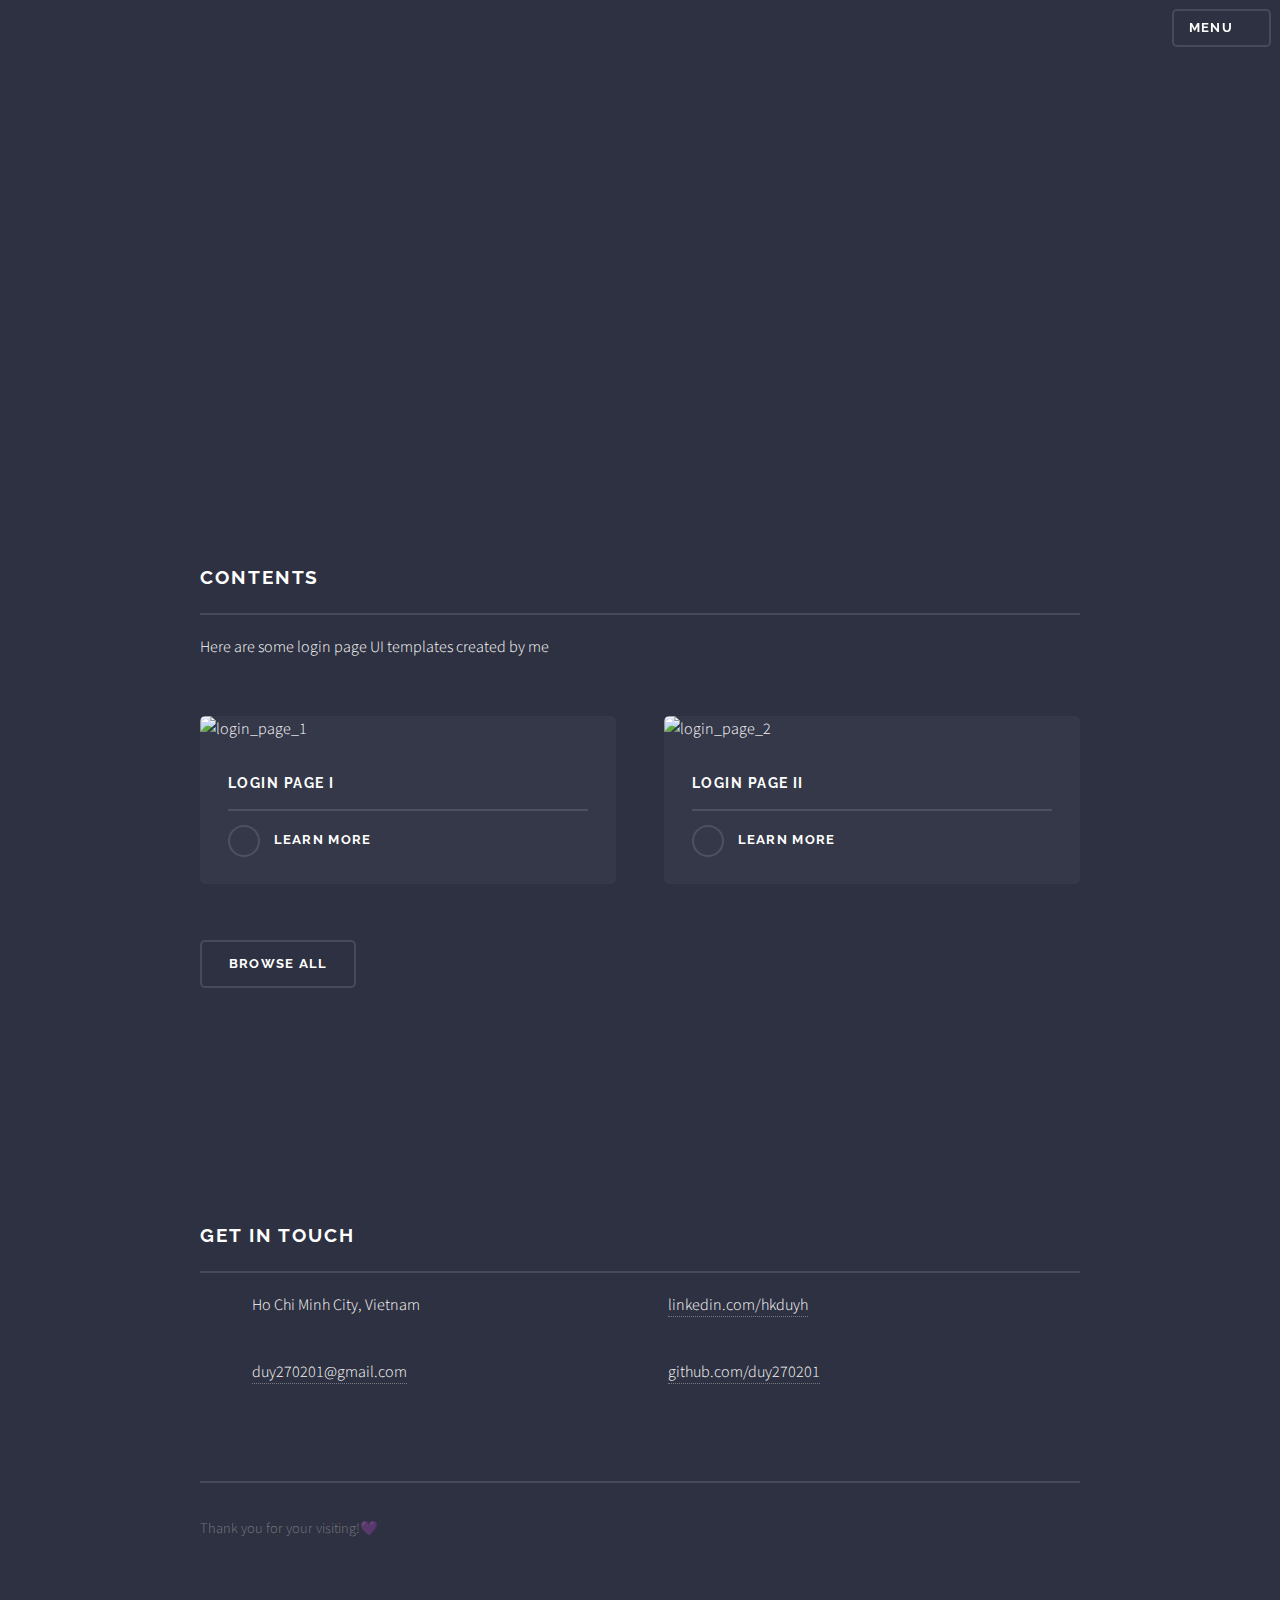
==== index.html @ 5addf5a2 "fix deployment" ====
<!DOCTYPE HTML>
<html>
	<head>
		<title>Login Page UI Collection</title>
		<meta charset="utf-8" />
		<meta name="viewport" content="width=device-width, initial-scale=1, user-scalable=no" />
		<link rel="stylesheet" href="assets/css/main.css" />
		<link rel="icon" type="icon" href="./images/gem-regular.svg">
		<noscript><link rel="stylesheet" href="assets/css/noscript.css" /></noscript>
	</head>
	<body class="is-preload">

		<!-- Page Wrapper -->
			<div id="page-wrapper">

				<!-- Header -->
					<header id="header" class="alt">
						<h1><a href="index.html">Login page UI Collection</a></h1>
						<nav>
							<a href="#menu">Menu</a>
						</nav>
					</header>

				<!-- Menu -->
					<nav id="menu">
						<div class="inner">
							<h2>Menu</h2>
							<ul class="links">
								<li><a href="index.html">Home</a></li>
								<li><a href="#wrapper">Contents</a></li>
							</ul>
							<a href="#" class="close">Close</a>
						</div>
					</nav>

				<!-- Banner -->
					<section id="banner">
						<div class="inner">
							<div class="logo"><span class="icon fa-gem"></span></div>
							<h2>Login page UI Collection</h2>
							<p>By Khanh Duy</p>
						</div>
					</section>

				<!-- Wrapper -->
					<section id="wrapper">
						<!-- Four -->
							<section id="four" class="wrapper alt style1">
								<div class="inner">
									<h2 class="major">Contents</h2>
									<p>Here are some login page UI templates created by me</p>
									<section class="features">
										<article>
											<a href="./collection/login page 1/index.html" class="image"><img src="images/loginpage1.png" alt="login_page_1" /></a>
											<h3 class="major">Login page I</h3>
											<a href="./collection/login page 1/index.html" class="special">Learn more</a>
										</article>
										<article>
											<a href="./collection/login page 2/index.html" class="image"><img src="images/loginpage2.png" alt="login_page_2" /></a>
											<h3 class="major">Login page II</h3>
											<a href="./collection/login page 2/index.html" class="special">Learn more</a>
										</article>
										<!-- <article>
											<a href="#" class="image"><img src="images/pic06.jpg" alt="" /></a>
											<h3 class="major">Ante fermentum</h3>
											<p>Lorem ipsum dolor sit amet, consectetur adipiscing vehicula id nulla dignissim dapibus ultrices.</p>
											<a href="#" class="special">Learn more</a>
										</article>
										<article>
											<a href="#" class="image"><img src="images/pic07.jpg" alt="" /></a>
											<h3 class="major">Fusce consequat</h3>
											<p>Lorem ipsum dolor sit amet, consectetur adipiscing vehicula id nulla dignissim dapibus ultrices.</p>
											<a href="#" class="special">Learn more</a>
										</article> -->
									</section>
									<ul class="actions">
										<li><a href="#" class="button">Browse All</a></li>
									</ul>
								</div>
							</section>

					</section>

				<!-- Footer -->
					<section id="footer">
						<div class="inner">
							<h2 class="major">Get in touch</h2>
							<!-- <form method="post" action="#">
								<div class="fields">
									<div class="field">
										<label for="name">Name</label>
										<input type="text" name="name" id="name" />
									</div>
									<div class="field">
										<label for="email">Email</label>
										<input type="email" name="email" id="email" />
									</div>
									<div class="field">
										<label for="message">Message</label>
										<textarea name="message" id="message" rows="4"></textarea>
									</div>
								</div>
								<ul class="actions">
									<li><input type="submit" value="Send Message" /></li>
								</ul>
							</form> -->
							<ul class="contact">
								<li class="icon solid fa-home">
									Ho Chi Minh City, Vietnam
								</li>
								<li class="icon solid fa-envelope"><a href="mailto:duy270201@gmail.com">duy270201@gmail.com</a></li>
							</ul>
							<ul class="contact">
								<li class="icon brands fa-linkedin"><a href="https://www.linkedin.com/in/hkduyh/">linkedin.com/hkduyh</a></li>
								<li class="icon brands fa-github"><a href="https://github.com/duy270201">github.com/duy270201</a></li>
							</ul>
							<ul class="copyright">
								<li>Thank you for your visiting!💜</li>
							</ul>
						</div>
					</section>

			</div>

		<!-- Scripts -->
			<script src="assets/js/jquery.min.js"></script>
			<script src="assets/js/jquery.scrollex.min.js"></script>
			<script src="assets/js/browser.min.js"></script>
			<script src="assets/js/breakpoints.min.js"></script>
			<script src="assets/js/util.js"></script>
			<script src="assets/js/main.js"></script>
			<script src="assets/js/index.js"></script>

	</body>
</html>
---- assets/css/main.css ----
@import url(fontawesome-all.min.css);
@import url("https://fonts.googleapis.com/css?family=Raleway:200,700|Source+Sans+Pro:300,600,300italic,600italic");

/*
	Solid State by HTML5 UP
	html5up.net | @ajlkn
	Free for personal and commercial use under the CCA 3.0 license (html5up.net/license)
*/
*{
	scroll-behavior: smooth;
	
}

html, body, div, span, applet, object,
iframe, h1, h2, h3, h4, h5, h6, p, blockquote,
pre, a, abbr, acronym, address, big, cite,
code, del, dfn, em, img, ins, kbd, q, s, samp,
small, strike, strong, sub, sup, tt, var, b,
u, i, center, dl, dt, dd, ol, ul, li, fieldset,
form, label, legend, table, caption, tbody,
tfoot, thead, tr, th, td, article, aside,
canvas, details, embed, figure, figcaption,
footer, header, hgroup, menu, nav, output, ruby,
section, summary, time, mark, audio, video {
	margin: 0;
	padding: 0;
	border: 0;
	font-size: 100%;
	font: inherit;
	vertical-align: baseline;
}

article, aside, details, figcaption, figure,
footer, header, hgroup, menu, nav, section {
	display: block;}

body {
	line-height: 1;
	
}

ol, ul {
	list-style: none;
}

blockquote, q {
	quotes: none;
}

	blockquote:before, blockquote:after, q:before, q:after {
		content: '';
		content: none;
	}

table {
	border-collapse: collapse;
	border-spacing: 0;
}

body {
	-webkit-text-size-adjust: none;
}

mark {
	background-color: transparent;
	color: inherit;
}

input::-moz-focus-inner {
	border: 0;
	padding: 0;
}

input, select, textarea {
	-moz-appearance: none;
	-webkit-appearance: none;
	-ms-appearance: none;
	appearance: none;
}

/* Basic */

	@-ms-viewport {
		width: device-width;
	}

	body {
		-ms-overflow-style: scrollbar;
	}

	@media screen and (max-width: 480px) {

		html, body {
			min-width: 320px;
		}

	}

	html {
		box-sizing: border-box;
	}

	*, *:before, *:after {
		box-sizing: inherit;
	}

	body {
		background-color: #2e3141;
		background-image: linear-gradient(to top, rgba(46, 49, 65, 0.8), rgba(46, 49, 65, 0.8)), url("../../images/bg.jpg");
		background-size: auto,
 cover;
		background-attachment: fixed,
 fixed;
		background-position: center,
 center;
	}

		body.is-preload *, body.is-preload *:before, body.is-preload *:after {
			-moz-animation: none !important;
			-webkit-animation: none !important;
			-ms-animation: none !important;
			animation: none !important;
			-moz-transition: none !important;
			-webkit-transition: none !important;
			-ms-transition: none !important;
			transition: none !important;
		}

/* Type */

	body, input, select, textarea {
		color: #ffffff;
		font-family: "Source Sans Pro", Helvetica, sans-serif;
		font-size: 16.5pt;
		font-weight: 300;
		line-height: 1.65;
	}

		@media screen and (max-width: 1680px) {

			body, input, select, textarea {
				font-size: 13pt;
			}

		}

		@media screen and (max-width: 1280px) {

			body, input, select, textarea {
				font-size: 12pt;
			}

		}

		@media screen and (max-width: 980px) {

			body, input, select, textarea {
				font-size: 12pt;
			}

		}

		@media screen and (max-width: 736px) {

			body, input, select, textarea {
				font-size: 12pt;
			}

		}

		@media screen and (max-width: 480px) {

			body, input, select, textarea {
				font-size: 12pt;
			}

		}

	a {
		-moz-transition: color 0.2s ease-in-out, border-bottom-color 0.2s ease-in-out;
		-webkit-transition: color 0.2s ease-in-out, border-bottom-color 0.2s ease-in-out;
		-ms-transition: color 0.2s ease-in-out, border-bottom-color 0.2s ease-in-out;
		transition: color 0.2s ease-in-out, border-bottom-color 0.2s ease-in-out;
		border-bottom: dotted 1px rgba(255, 255, 255, 0.35);
		color: #ffffff;
		text-decoration: none;
	}

		a:hover {
			border-bottom-color: transparent;
			color: #ffffff !important;
		}

		a.special:not(.button) {
			text-decoration: none;
			border-bottom: 0;
			display: block;
			font-family: Raleway, Helvetica, sans-serif;
			font-size: 0.8em;
			font-weight: 700;
			letter-spacing: 0.1em;
			margin: 0 0 2em 0;
			text-transform: uppercase;
		}

			a.special:not(.button):before {
				-moz-osx-font-smoothing: grayscale;
				-webkit-font-smoothing: antialiased;
				display: inline-block;
				font-style: normal;
				font-variant: normal;
				text-rendering: auto;
				line-height: 1;
				text-transform: none !important;
				font-family: 'Font Awesome 5 Free';
				font-weight: 900;
			}

			a.special:not(.button):before {
				-moz-transition: background-color 0.2s ease-in-out;
				-webkit-transition: background-color 0.2s ease-in-out;
				-ms-transition: background-color 0.2s ease-in-out;
				transition: background-color 0.2s ease-in-out;
				border-radius: 100%;
				border: solid 2px rgba(255, 255, 255, 0.125);
				content: '\f105';
				display: inline-block;
				font-size: 1.25em;
				height: 2em;
				line-height: 1.75em;
				margin-right: 0.85em;
				text-align: center;
				text-indent: 0.15em;
				vertical-align: middle;
				width: 2em;
			}

			a.special:not(.button):hover:before {
				background-color: rgba(255, 255, 255, 0.025);
			}

			a.special:not(.button):active:before {
				background-color: rgba(255, 255, 255, 0.075);
			}

	strong, b {
		color: #ffffff;
		font-weight: 600;
	}

	em, i {
		font-style: italic;
	}

	p {
		margin: 0 0 2em 0;
	}

	h1, h2, h3, h4, h5, h6 {
		color: #ffffff;
		font-family: Raleway, Helvetica, sans-serif;
		font-weight: 700;
		letter-spacing: 0.1em;
		margin: 0 0 1em 0;
		text-transform: uppercase;
	}

		h1 a, h2 a, h3 a, h4 a, h5 a, h6 a {
			color: inherit;
			text-decoration: none;
			border-bottom: 0;
		}

		h1 span, h2 span, h3 span, h4 span, h5 span, h6 span {
			font-weight: 200;
		}

		h1.major, h2.major, h3.major, h4.major, h5.major, h6.major {
			padding-bottom: 1em;
			border-bottom: solid 2px rgba(255, 255, 255, 0.125);
		}

	h2 {
		font-size: 1.2em;
	}

	h3 {
		font-size: 0.9em;
	}

	h4 {
		font-size: 0.7em;
	}

	h5 {
		font-size: 0.7em;
	}

	h6 {
		font-size: 0.7em;
	}

	@media screen and (max-width: 736px) {

		h2 {
			font-size: 1em;
		}

		h3 {
			font-size: 0.8em;
		}

	}

	sub {
		font-size: 0.8em;
		position: relative;
		top: 0.5em;
	}

	sup {
		font-size: 0.8em;
		position: relative;
		top: -0.5em;
	}

	blockquote {
		border-left: solid 4px rgba(255, 255, 255, 0.125);
		font-style: italic;
		margin: 0 0 2em 0;
		padding: 0.5em 0 0.5em 2em;
	}

	code {
		background: rgba(255, 255, 255, 0.025);
		border-radius: 5px;
		border: solid 2px rgba(255, 255, 255, 0.125);
		font-family: "Courier New", monospace;
		font-size: 0.9em;
		margin: 0 0.25em;
		padding: 0.25em 0.65em;
	}

	pre {
		-webkit-overflow-scrolling: touch;
		font-family: "Courier New", monospace;
		font-size: 0.9em;
		margin: 0 0 2em 0;
	}

		pre code {
			display: block;
			line-height: 1.75em;
			padding: 1em 1.5em;
			overflow-x: auto;
		}

	hr {
		border: 0;
		border-bottom: solid 2px rgba(255, 255, 255, 0.125);
		margin: 2.5em 0;
	}

		hr.major {
			margin: 4em 0;
		}

	.align-left {
		text-align: left;
	}

	.align-center {
		text-align: center;
	}

	.align-right {
		text-align: right;
	}

/* Row */

	.row {
		display: flex;
		flex-wrap: wrap;
		box-sizing: border-box;
		align-items: stretch;
	}

		.row > * {
			box-sizing: border-box;
		}

		.row.gtr-uniform > * > :last-child {
			margin-bottom: 0;
		}

		.row.aln-left {
			justify-content: flex-start;
		}

		.row.aln-center {
			justify-content: center;
		}

		.row.aln-right {
			justify-content: flex-end;
		}

		.row.aln-top {
			align-items: flex-start;
		}

		.row.aln-middle {
			align-items: center;
		}

		.row.aln-bottom {
			align-items: flex-end;
		}

		.row > .imp {
			order: -1;
		}

		.row > .col-1 {
			width: 8.33333%;
		}

		.row > .off-1 {
			margin-left: 8.33333%;
		}

		.row > .col-2 {
			width: 16.66667%;
		}

		.row > .off-2 {
			margin-left: 16.66667%;
		}

		.row > .col-3 {
			width: 25%;
		}

		.row > .off-3 {
			margin-left: 25%;
		}

		.row > .col-4 {
			width: 33.33333%;
		}

		.row > .off-4 {
			margin-left: 33.33333%;
		}

		.row > .col-5 {
			width: 41.66667%;
		}

		.row > .off-5 {
			margin-left: 41.66667%;
		}

		.row > .col-6 {
			width: 50%;
		}

		.row > .off-6 {
			margin-left: 50%;
		}

		.row > .col-7 {
			width: 58.33333%;
		}

		.row > .off-7 {
			margin-left: 58.33333%;
		}

		.row > .col-8 {
			width: 66.66667%;
		}

		.row > .off-8 {
			margin-left: 66.66667%;
		}

		.row > .col-9 {
			width: 75%;
		}

		.row > .off-9 {
			margin-left: 75%;
		}

		.row > .col-10 {
			width: 83.33333%;
		}

		.row > .off-10 {
			margin-left: 83.33333%;
		}

		.row > .col-11 {
			width: 91.66667%;
		}

		.row > .off-11 {
			margin-left: 91.66667%;
		}

		.row > .col-12 {
			width: 100%;
		}

		.row > .off-12 {
			margin-left: 100%;
		}

		.row.gtr-0 {
			margin-top: 0;
			margin-left: 0em;
		}

			.row.gtr-0 > * {
				padding: 0 0 0 0em;
			}

			.row.gtr-0.gtr-uniform {
				margin-top: 0em;
			}

				.row.gtr-0.gtr-uniform > * {
					padding-top: 0em;
				}

		.row.gtr-25 {
			margin-top: 0;
			margin-left: -0.4375em;
		}

			.row.gtr-25 > * {
				padding: 0 0 0 0.4375em;
			}

			.row.gtr-25.gtr-uniform {
				margin-top: -0.4375em;
			}

				.row.gtr-25.gtr-uniform > * {
					padding-top: 0.4375em;
				}

		.row.gtr-50 {
			margin-top: 0;
			margin-left: -0.875em;
		}

			.row.gtr-50 > * {
				padding: 0 0 0 0.875em;
			}

			.row.gtr-50.gtr-uniform {
				margin-top: -0.875em;
			}

				.row.gtr-50.gtr-uniform > * {
					padding-top: 0.875em;
				}

		.row {
			margin-top: 0;
			margin-left: -1.75em;
		}

			.row > * {
				padding: 0 0 0 1.75em;
			}

			.row.gtr-uniform {
				margin-top: -1.75em;
			}

				.row.gtr-uniform > * {
					padding-top: 1.75em;
				}

		.row.gtr-150 {
			margin-top: 0;
			margin-left: -2.625em;
		}

			.row.gtr-150 > * {
				padding: 0 0 0 2.625em;
			}

			.row.gtr-150.gtr-uniform {
				margin-top: -2.625em;
			}

				.row.gtr-150.gtr-uniform > * {
					padding-top: 2.625em;
				}

		.row.gtr-200 {
			margin-top: 0;
			margin-left: -3.5em;
		}

			.row.gtr-200 > * {
				padding: 0 0 0 3.5em;
			}

			.row.gtr-200.gtr-uniform {
				margin-top: -3.5em;
			}

				.row.gtr-200.gtr-uniform > * {
					padding-top: 3.5em;
				}

		@media screen and (max-width: 1680px) {

			.row {
				display: flex;
				flex-wrap: wrap;
				box-sizing: border-box;
				align-items: stretch;
			}

				.row > * {
					box-sizing: border-box;
				}

				.row.gtr-uniform > * > :last-child {
					margin-bottom: 0;
				}

				.row.aln-left {
					justify-content: flex-start;
				}

				.row.aln-center {
					justify-content: center;
				}

				.row.aln-right {
					justify-content: flex-end;
				}

				.row.aln-top {
					align-items: flex-start;
				}

				.row.aln-middle {
					align-items: center;
				}

				.row.aln-bottom {
					align-items: flex-end;
				}

				.row > .imp-xlarge {
					order: -1;
				}

				.row > .col-1-xlarge {
					width: 8.33333%;
				}

				.row > .off-1-xlarge {
					margin-left: 8.33333%;
				}

				.row > .col-2-xlarge {
					width: 16.66667%;
				}

				.row > .off-2-xlarge {
					margin-left: 16.66667%;
				}

				.row > .col-3-xlarge {
					width: 25%;
				}

				.row > .off-3-xlarge {
					margin-left: 25%;
				}

				.row > .col-4-xlarge {
					width: 33.33333%;
				}

				.row > .off-4-xlarge {
					margin-left: 33.33333%;
				}

				.row > .col-5-xlarge {
					width: 41.66667%;
				}

				.row > .off-5-xlarge {
					margin-left: 41.66667%;
				}

				.row > .col-6-xlarge {
					width: 50%;
				}

				.row > .off-6-xlarge {
					margin-left: 50%;
				}

				.row > .col-7-xlarge {
					width: 58.33333%;
				}

				.row > .off-7-xlarge {
					margin-left: 58.33333%;
				}

				.row > .col-8-xlarge {
					width: 66.66667%;
				}

				.row > .off-8-xlarge {
					margin-left: 66.66667%;
				}

				.row > .col-9-xlarge {
					width: 75%;
				}

				.row > .off-9-xlarge {
					margin-left: 75%;
				}

				.row > .col-10-xlarge {
					width: 83.33333%;
				}

				.row > .off-10-xlarge {
					margin-left: 83.33333%;
				}

				.row > .col-11-xlarge {
					width: 91.66667%;
				}

				.row > .off-11-xlarge {
					margin-left: 91.66667%;
				}

				.row > .col-12-xlarge {
					width: 100%;
				}

				.row > .off-12-xlarge {
					margin-left: 100%;
				}

				.row.gtr-0 {
					margin-top: 0;
					margin-left: 0em;
				}

					.row.gtr-0 > * {
						padding: 0 0 0 0em;
					}

					.row.gtr-0.gtr-uniform {
						margin-top: 0em;
					}

						.row.gtr-0.gtr-uniform > * {
							padding-top: 0em;
						}

				.row.gtr-25 {
					margin-top: 0;
					margin-left: -0.4375em;
				}

					.row.gtr-25 > * {
						padding: 0 0 0 0.4375em;
					}

					.row.gtr-25.gtr-uniform {
						margin-top: -0.4375em;
					}

						.row.gtr-25.gtr-uniform > * {
							padding-top: 0.4375em;
						}

				.row.gtr-50 {
					margin-top: 0;
					margin-left: -0.875em;
				}

					.row.gtr-50 > * {
						padding: 0 0 0 0.875em;
					}

					.row.gtr-50.gtr-uniform {
						margin-top: -0.875em;
					}

						.row.gtr-50.gtr-uniform > * {
							padding-top: 0.875em;
						}

				.row {
					margin-top: 0;
					margin-left: -1.75em;
				}

					.row > * {
						padding: 0 0 0 1.75em;
					}

					.row.gtr-uniform {
						margin-top: -1.75em;
					}

						.row.gtr-uniform > * {
							padding-top: 1.75em;
						}

				.row.gtr-150 {
					margin-top: 0;
					margin-left: -2.625em;
				}

					.row.gtr-150 > * {
						padding: 0 0 0 2.625em;
					}

					.row.gtr-150.gtr-uniform {
						margin-top: -2.625em;
					}

						.row.gtr-150.gtr-uniform > * {
							padding-top: 2.625em;
						}

				.row.gtr-200 {
					margin-top: 0;
					margin-left: -3.5em;
				}

					.row.gtr-200 > * {
						padding: 0 0 0 3.5em;
					}

					.row.gtr-200.gtr-uniform {
						margin-top: -3.5em;
					}

						.row.gtr-200.gtr-uniform > * {
							padding-top: 3.5em;
						}

		}

		@media screen and (max-width: 1280px) {

			.row {
				display: flex;
				flex-wrap: wrap;
				box-sizing: border-box;
				align-items: stretch;
			}

				.row > * {
					box-sizing: border-box;
				}

				.row.gtr-uniform > * > :last-child {
					margin-bottom: 0;
				}

				.row.aln-left {
					justify-content: flex-start;
				}

				.row.aln-center {
					justify-content: center;
				}

				.row.aln-right {
					justify-content: flex-end;
				}

				.row.aln-top {
					align-items: flex-start;
				}

				.row.aln-middle {
					align-items: center;
				}

				.row.aln-bottom {
					align-items: flex-end;
				}

				.row > .imp-large {
					order: -1;
				}

				.row > .col-1-large {
					width: 8.33333%;
				}

				.row > .off-1-large {
					margin-left: 8.33333%;
				}

				.row > .col-2-large {
					width: 16.66667%;
				}

				.row > .off-2-large {
					margin-left: 16.66667%;
				}

				.row > .col-3-large {
					width: 25%;
				}

				.row > .off-3-large {
					margin-left: 25%;
				}

				.row > .col-4-large {
					width: 33.33333%;
				}

				.row > .off-4-large {
					margin-left: 33.33333%;
				}

				.row > .col-5-large {
					width: 41.66667%;
				}

				.row > .off-5-large {
					margin-left: 41.66667%;
				}

				.row > .col-6-large {
					width: 50%;
				}

				.row > .off-6-large {
					margin-left: 50%;
				}

				.row > .col-7-large {
					width: 58.33333%;
				}

				.row > .off-7-large {
					margin-left: 58.33333%;
				}

				.row > .col-8-large {
					width: 66.66667%;
				}

				.row > .off-8-large {
					margin-left: 66.66667%;
				}

				.row > .col-9-large {
					width: 75%;
				}

				.row > .off-9-large {
					margin-left: 75%;
				}

				.row > .col-10-large {
					width: 83.33333%;
				}

				.row > .off-10-large {
					margin-left: 83.33333%;
				}

				.row > .col-11-large {
					width: 91.66667%;
				}

				.row > .off-11-large {
					margin-left: 91.66667%;
				}

				.row > .col-12-large {
					width: 100%;
				}

				.row > .off-12-large {
					margin-left: 100%;
				}

				.row.gtr-0 {
					margin-top: 0;
					margin-left: 0em;
				}

					.row.gtr-0 > * {
						padding: 0 0 0 0em;
					}

					.row.gtr-0.gtr-uniform {
						margin-top: 0em;
					}

						.row.gtr-0.gtr-uniform > * {
							padding-top: 0em;
						}

				.row.gtr-25 {
					margin-top: 0;
					margin-left: -0.4375em;
				}

					.row.gtr-25 > * {
						padding: 0 0 0 0.4375em;
					}

					.row.gtr-25.gtr-uniform {
						margin-top: -0.4375em;
					}

						.row.gtr-25.gtr-uniform > * {
							padding-top: 0.4375em;
						}

				.row.gtr-50 {
					margin-top: 0;
					margin-left: -0.875em;
				}

					.row.gtr-50 > * {
						padding: 0 0 0 0.875em;
					}

					.row.gtr-50.gtr-uniform {
						margin-top: -0.875em;
					}

						.row.gtr-50.gtr-uniform > * {
							padding-top: 0.875em;
						}

				.row {
					margin-top: 0;
					margin-left: -1.75em;
				}

					.row > * {
						padding: 0 0 0 1.75em;
					}

					.row.gtr-uniform {
						margin-top: -1.75em;
					}

						.row.gtr-uniform > * {
							padding-top: 1.75em;
						}

				.row.gtr-150 {
					margin-top: 0;
					margin-left: -2.625em;
				}

					.row.gtr-150 > * {
						padding: 0 0 0 2.625em;
					}

					.row.gtr-150.gtr-uniform {
						margin-top: -2.625em;
					}

						.row.gtr-150.gtr-uniform > * {
							padding-top: 2.625em;
						}

				.row.gtr-200 {
					margin-top: 0;
					margin-left: -3.5em;
				}

					.row.gtr-200 > * {
						padding: 0 0 0 3.5em;
					}

					.row.gtr-200.gtr-uniform {
						margin-top: -3.5em;
					}

						.row.gtr-200.gtr-uniform > * {
							padding-top: 3.5em;
						}

		}

		@media screen and (max-width: 980px) {

			.row {
				display: flex;
				flex-wrap: wrap;
				box-sizing: border-box;
				align-items: stretch;
			}

				.row > * {
					box-sizing: border-box;
				}

				.row.gtr-uniform > * > :last-child {
					margin-bottom: 0;
				}

				.row.aln-left {
					justify-content: flex-start;
				}

				.row.aln-center {
					justify-content: center;
				}

				.row.aln-right {
					justify-content: flex-end;
				}

				.row.aln-top {
					align-items: flex-start;
				}

				.row.aln-middle {
					align-items: center;
				}

				.row.aln-bottom {
					align-items: flex-end;
				}

				.row > .imp-medium {
					order: -1;
				}

				.row > .col-1-medium {
					width: 8.33333%;
				}

				.row > .off-1-medium {
					margin-left: 8.33333%;
				}

				.row > .col-2-medium {
					width: 16.66667%;
				}

				.row > .off-2-medium {
					margin-left: 16.66667%;
				}

				.row > .col-3-medium {
					width: 25%;
				}

				.row > .off-3-medium {
					margin-left: 25%;
				}

				.row > .col-4-medium {
					width: 33.33333%;
				}

				.row > .off-4-medium {
					margin-left: 33.33333%;
				}

				.row > .col-5-medium {
					width: 41.66667%;
				}

				.row > .off-5-medium {
					margin-left: 41.66667%;
				}

				.row > .col-6-medium {
					width: 50%;
				}

				.row > .off-6-medium {
					margin-left: 50%;
				}

				.row > .col-7-medium {
					width: 58.33333%;
				}

				.row > .off-7-medium {
					margin-left: 58.33333%;
				}

				.row > .col-8-medium {
					width: 66.66667%;
				}

				.row > .off-8-medium {
					margin-left: 66.66667%;
				}

				.row > .col-9-medium {
					width: 75%;
				}

				.row > .off-9-medium {
					margin-left: 75%;
				}

				.row > .col-10-medium {
					width: 83.33333%;
				}

				.row > .off-10-medium {
					margin-left: 83.33333%;
				}

				.row > .col-11-medium {
					width: 91.66667%;
				}

				.row > .off-11-medium {
					margin-left: 91.66667%;
				}

				.row > .col-12-medium {
					width: 100%;
				}

				.row > .off-12-medium {
					margin-left: 100%;
				}

				.row.gtr-0 {
					margin-top: 0;
					margin-left: 0em;
				}

					.row.gtr-0 > * {
						padding: 0 0 0 0em;
					}

					.row.gtr-0.gtr-uniform {
						margin-top: 0em;
					}

						.row.gtr-0.gtr-uniform > * {
							padding-top: 0em;
						}

				.row.gtr-25 {
					margin-top: 0;
					margin-left: -0.4375em;
				}

					.row.gtr-25 > * {
						padding: 0 0 0 0.4375em;
					}

					.row.gtr-25.gtr-uniform {
						margin-top: -0.4375em;
					}

						.row.gtr-25.gtr-uniform > * {
							padding-top: 0.4375em;
						}

				.row.gtr-50 {
					margin-top: 0;
					margin-left: -0.875em;
				}

					.row.gtr-50 > * {
						padding: 0 0 0 0.875em;
					}

					.row.gtr-50.gtr-uniform {
						margin-top: -0.875em;
					}

						.row.gtr-50.gtr-uniform > * {
							padding-top: 0.875em;
						}

				.row {
					margin-top: 0;
					margin-left: -1.75em;
				}

					.row > * {
						padding: 0 0 0 1.75em;
					}

					.row.gtr-uniform {
						margin-top: -1.75em;
					}

						.row.gtr-uniform > * {
							padding-top: 1.75em;
						}

				.row.gtr-150 {
					margin-top: 0;
					margin-left: -2.625em;
				}

					.row.gtr-150 > * {
						padding: 0 0 0 2.625em;
					}

					.row.gtr-150.gtr-uniform {
						margin-top: -2.625em;
					}

						.row.gtr-150.gtr-uniform > * {
							padding-top: 2.625em;
						}

				.row.gtr-200 {
					margin-top: 0;
					margin-left: -3.5em;
				}

					.row.gtr-200 > * {
						padding: 0 0 0 3.5em;
					}

					.row.gtr-200.gtr-uniform {
						margin-top: -3.5em;
					}

						.row.gtr-200.gtr-uniform > * {
							padding-top: 3.5em;
						}

		}

		@media screen and (max-width: 736px) {

			.row {
				display: flex;
				flex-wrap: wrap;
				box-sizing: border-box;
				align-items: stretch;
			}

				.row > * {
					box-sizing: border-box;
				}

				.row.gtr-uniform > * > :last-child {
					margin-bottom: 0;
				}

				.row.aln-left {
					justify-content: flex-start;
				}

				.row.aln-center {
					justify-content: center;
				}

				.row.aln-right {
					justify-content: flex-end;
				}

				.row.aln-top {
					align-items: flex-start;
				}

				.row.aln-middle {
					align-items: center;
				}

				.row.aln-bottom {
					align-items: flex-end;
				}

				.row > .imp-small {
					order: -1;
				}

				.row > .col-1-small {
					width: 8.33333%;
				}

				.row > .off-1-small {
					margin-left: 8.33333%;
				}

				.row > .col-2-small {
					width: 16.66667%;
				}

				.row > .off-2-small {
					margin-left: 16.66667%;
				}

				.row > .col-3-small {
					width: 25%;
				}

				.row > .off-3-small {
					margin-left: 25%;
				}

				.row > .col-4-small {
					width: 33.33333%;
				}

				.row > .off-4-small {
					margin-left: 33.33333%;
				}

				.row > .col-5-small {
					width: 41.66667%;
				}

				.row > .off-5-small {
					margin-left: 41.66667%;
				}

				.row > .col-6-small {
					width: 50%;
				}

				.row > .off-6-small {
					margin-left: 50%;
				}

				.row > .col-7-small {
					width: 58.33333%;
				}

				.row > .off-7-small {
					margin-left: 58.33333%;
				}

				.row > .col-8-small {
					width: 66.66667%;
				}

				.row > .off-8-small {
					margin-left: 66.66667%;
				}

				.row > .col-9-small {
					width: 75%;
				}

				.row > .off-9-small {
					margin-left: 75%;
				}

				.row > .col-10-small {
					width: 83.33333%;
				}

				.row > .off-10-small {
					margin-left: 83.33333%;
				}

				.row > .col-11-small {
					width: 91.66667%;
				}

				.row > .off-11-small {
					margin-left: 91.66667%;
				}

				.row > .col-12-small {
					width: 100%;
				}

				.row > .off-12-small {
					margin-left: 100%;
				}

				.row.gtr-0 {
					margin-top: 0;
					margin-left: 0em;
				}

					.row.gtr-0 > * {
						padding: 0 0 0 0em;
					}

					.row.gtr-0.gtr-uniform {
						margin-top: 0em;
					}

						.row.gtr-0.gtr-uniform > * {
							padding-top: 0em;
						}

				.row.gtr-25 {
					margin-top: 0;
					margin-left: -0.3125em;
				}

					.row.gtr-25 > * {
						padding: 0 0 0 0.3125em;
					}

					.row.gtr-25.gtr-uniform {
						margin-top: -0.3125em;
					}

						.row.gtr-25.gtr-uniform > * {
							padding-top: 0.3125em;
						}

				.row.gtr-50 {
					margin-top: 0;
					margin-left: -0.625em;
				}

					.row.gtr-50 > * {
						padding: 0 0 0 0.625em;
					}

					.row.gtr-50.gtr-uniform {
						margin-top: -0.625em;
					}

						.row.gtr-50.gtr-uniform > * {
							padding-top: 0.625em;
						}

				.row {
					margin-top: 0;
					margin-left: -1.25em;
				}

					.row > * {
						padding: 0 0 0 1.25em;
					}

					.row.gtr-uniform {
						margin-top: -1.25em;
					}

						.row.gtr-uniform > * {
							padding-top: 1.25em;
						}

				.row.gtr-150 {
					margin-top: 0;
					margin-left: -1.875em;
				}

					.row.gtr-150 > * {
						padding: 0 0 0 1.875em;
					}

					.row.gtr-150.gtr-uniform {
						margin-top: -1.875em;
					}

						.row.gtr-150.gtr-uniform > * {
							padding-top: 1.875em;
						}

				.row.gtr-200 {
					margin-top: 0;
					margin-left: -2.5em;
				}

					.row.gtr-200 > * {
						padding: 0 0 0 2.5em;
					}

					.row.gtr-200.gtr-uniform {
						margin-top: -2.5em;
					}

						.row.gtr-200.gtr-uniform > * {
							padding-top: 2.5em;
						}

		}

		@media screen and (max-width: 480px) {

			.row {
				display: flex;
				flex-wrap: wrap;
				box-sizing: border-box;
				align-items: stretch;
			}

				.row > * {
					box-sizing: border-box;
				}

				.row.gtr-uniform > * > :last-child {
					margin-bottom: 0;
				}

				.row.aln-left {
					justify-content: flex-start;
				}

				.row.aln-center {
					justify-content: center;
				}

				.row.aln-right {
					justify-content: flex-end;
				}

				.row.aln-top {
					align-items: flex-start;
				}

				.row.aln-middle {
					align-items: center;
				}

				.row.aln-bottom {
					align-items: flex-end;
				}

				.row > .imp-xsmall {
					order: -1;
				}

				.row > .col-1-xsmall {
					width: 8.33333%;
				}

				.row > .off-1-xsmall {
					margin-left: 8.33333%;
				}

				.row > .col-2-xsmall {
					width: 16.66667%;
				}

				.row > .off-2-xsmall {
					margin-left: 16.66667%;
				}

				.row > .col-3-xsmall {
					width: 25%;
				}

				.row > .off-3-xsmall {
					margin-left: 25%;
				}

				.row > .col-4-xsmall {
					width: 33.33333%;
				}

				.row > .off-4-xsmall {
					margin-left: 33.33333%;
				}

				.row > .col-5-xsmall {
					width: 41.66667%;
				}

				.row > .off-5-xsmall {
					margin-left: 41.66667%;
				}

				.row > .col-6-xsmall {
					width: 50%;
				}

				.row > .off-6-xsmall {
					margin-left: 50%;
				}

				.row > .col-7-xsmall {
					width: 58.33333%;
				}

				.row > .off-7-xsmall {
					margin-left: 58.33333%;
				}

				.row > .col-8-xsmall {
					width: 66.66667%;
				}

				.row > .off-8-xsmall {
					margin-left: 66.66667%;
				}

				.row > .col-9-xsmall {
					width: 75%;
				}

				.row > .off-9-xsmall {
					margin-left: 75%;
				}

				.row > .col-10-xsmall {
					width: 83.33333%;
				}

				.row > .off-10-xsmall {
					margin-left: 83.33333%;
				}

				.row > .col-11-xsmall {
					width: 91.66667%;
				}

				.row > .off-11-xsmall {
					margin-left: 91.66667%;
				}

				.row > .col-12-xsmall {
					width: 100%;
				}

				.row > .off-12-xsmall {
					margin-left: 100%;
				}

				.row.gtr-0 {
					margin-top: 0;
					margin-left: 0em;
				}

					.row.gtr-0 > * {
						padding: 0 0 0 0em;
					}

					.row.gtr-0.gtr-uniform {
						margin-top: 0em;
					}

						.row.gtr-0.gtr-uniform > * {
							padding-top: 0em;
						}

				.row.gtr-25 {
					margin-top: 0;
					margin-left: -0.3125em;
				}

					.row.gtr-25 > * {
						padding: 0 0 0 0.3125em;
					}

					.row.gtr-25.gtr-uniform {
						margin-top: -0.3125em;
					}

						.row.gtr-25.gtr-uniform > * {
							padding-top: 0.3125em;
						}

				.row.gtr-50 {
					margin-top: 0;
					margin-left: -0.625em;
				}

					.row.gtr-50 > * {
						padding: 0 0 0 0.625em;
					}

					.row.gtr-50.gtr-uniform {
						margin-top: -0.625em;
					}

						.row.gtr-50.gtr-uniform > * {
							padding-top: 0.625em;
						}

				.row {
					margin-top: 0;
					margin-left: -1.25em;
				}

					.row > * {
						padding: 0 0 0 1.25em;
					}

					.row.gtr-uniform {
						margin-top: -1.25em;
					}

						.row.gtr-uniform > * {
							padding-top: 1.25em;
						}

				.row.gtr-150 {
					margin-top: 0;
					margin-left: -1.875em;
				}

					.row.gtr-150 > * {
						padding: 0 0 0 1.875em;
					}

					.row.gtr-150.gtr-uniform {
						margin-top: -1.875em;
					}

						.row.gtr-150.gtr-uniform > * {
							padding-top: 1.875em;
						}

				.row.gtr-200 {
					margin-top: 0;
					margin-left: -2.5em;
				}

					.row.gtr-200 > * {
						padding: 0 0 0 2.5em;
					}

					.row.gtr-200.gtr-uniform {
						margin-top: -2.5em;
					}

						.row.gtr-200.gtr-uniform > * {
							padding-top: 2.5em;
						}

		}

		@media screen and (max-width: 360px) {

			.row {
				display: flex;
				flex-wrap: wrap;
				box-sizing: border-box;
				align-items: stretch;
			}

				.row > * {
					box-sizing: border-box;
				}

				.row.gtr-uniform > * > :last-child {
					margin-bottom: 0;
				}

				.row.aln-left {
					justify-content: flex-start;
				}

				.row.aln-center {
					justify-content: center;
				}

				.row.aln-right {
					justify-content: flex-end;
				}

				.row.aln-top {
					align-items: flex-start;
				}

				.row.aln-middle {
					align-items: center;
				}

				.row.aln-bottom {
					align-items: flex-end;
				}

				.row > .imp-xxsmall {
					order: -1;
				}

				.row > .col-1-xxsmall {
					width: 8.33333%;
				}

				.row > .off-1-xxsmall {
					margin-left: 8.33333%;
				}

				.row > .col-2-xxsmall {
					width: 16.66667%;
				}

				.row > .off-2-xxsmall {
					margin-left: 16.66667%;
				}

				.row > .col-3-xxsmall {
					width: 25%;
				}

				.row > .off-3-xxsmall {
					margin-left: 25%;
				}

				.row > .col-4-xxsmall {
					width: 33.33333%;
				}

				.row > .off-4-xxsmall {
					margin-left: 33.33333%;
				}

				.row > .col-5-xxsmall {
					width: 41.66667%;
				}

				.row > .off-5-xxsmall {
					margin-left: 41.66667%;
				}

				.row > .col-6-xxsmall {
					width: 50%;
				}

				.row > .off-6-xxsmall {
					margin-left: 50%;
				}

				.row > .col-7-xxsmall {
					width: 58.33333%;
				}

				.row > .off-7-xxsmall {
					margin-left: 58.33333%;
				}

				.row > .col-8-xxsmall {
					width: 66.66667%;
				}

				.row > .off-8-xxsmall {
					margin-left: 66.66667%;
				}

				.row > .col-9-xxsmall {
					width: 75%;
				}

				.row > .off-9-xxsmall {
					margin-left: 75%;
				}

				.row > .col-10-xxsmall {
					width: 83.33333%;
				}

				.row > .off-10-xxsmall {
					margin-left: 83.33333%;
				}

				.row > .col-11-xxsmall {
					width: 91.66667%;
				}

				.row > .off-11-xxsmall {
					margin-left: 91.66667%;
				}

				.row > .col-12-xxsmall {
					width: 100%;
				}

				.row > .off-12-xxsmall {
					margin-left: 100%;
				}

				.row.gtr-0 {
					margin-top: 0;
					margin-left: 0em;
				}

					.row.gtr-0 > * {
						padding: 0 0 0 0em;
					}

					.row.gtr-0.gtr-uniform {
						margin-top: 0em;
					}

						.row.gtr-0.gtr-uniform > * {
							padding-top: 0em;
						}

				.row.gtr-25 {
					margin-top: 0;
					margin-left: -0.3125em;
				}

					.row.gtr-25 > * {
						padding: 0 0 0 0.3125em;
					}

					.row.gtr-25.gtr-uniform {
						margin-top: -0.3125em;
					}

						.row.gtr-25.gtr-uniform > * {
							padding-top: 0.3125em;
						}

				.row.gtr-50 {
					margin-top: 0;
					margin-left: -0.625em;
				}

					.row.gtr-50 > * {
						padding: 0 0 0 0.625em;
					}

					.row.gtr-50.gtr-uniform {
						margin-top: -0.625em;
					}

						.row.gtr-50.gtr-uniform > * {
							padding-top: 0.625em;
						}

				.row {
					margin-top: 0;
					margin-left: -1.25em;
				}

					.row > * {
						padding: 0 0 0 1.25em;
					}

					.row.gtr-uniform {
						margin-top: -1.25em;
					}

						.row.gtr-uniform > * {
							padding-top: 1.25em;
						}

				.row.gtr-150 {
					margin-top: 0;
					margin-left: -1.875em;
				}

					.row.gtr-150 > * {
						padding: 0 0 0 1.875em;
					}

					.row.gtr-150.gtr-uniform {
						margin-top: -1.875em;
					}

						.row.gtr-150.gtr-uniform > * {
							padding-top: 1.875em;
						}

				.row.gtr-200 {
					margin-top: 0;
					margin-left: -2.5em;
				}

					.row.gtr-200 > * {
						padding: 0 0 0 2.5em;
					}

					.row.gtr-200.gtr-uniform {
						margin-top: -2.5em;
					}

						.row.gtr-200.gtr-uniform > * {
							padding-top: 2.5em;
						}

		}

/* Section/Article */

	section.special, article.special {
		text-align: center;
	}

/* Form */

	form {
		margin: 0 0 2em 0;
	}

		form > :last-child {
			margin-bottom: 0;
		}

		form > .fields {
			display: -moz-flex;
			display: -webkit-flex;
			display: -ms-flex;
			display: flex;
			-moz-flex-wrap: wrap;
			-webkit-flex-wrap: wrap;
			-ms-flex-wrap: wrap;
			flex-wrap: wrap;
			width: calc(100% + 3em);
			margin: -1.5em 0 2em -1.5em;
		}

			form > .fields > .field {
				-moz-flex-grow: 0;
				-webkit-flex-grow: 0;
				-ms-flex-grow: 0;
				flex-grow: 0;
				-moz-flex-shrink: 0;
				-webkit-flex-shrink: 0;
				-ms-flex-shrink: 0;
				flex-shrink: 0;
				padding: 1.5em 0 0 1.5em;
				width: calc(100% - 1.5em);
			}

				form > .fields > .field.half {
					width: calc(50% - 0.75em);
				}

				form > .fields > .field.third {
					width: calc(100%/3 - 0.5em);
				}

				form > .fields > .field.quarter {
					width: calc(25% - 0.375em);
				}

		@media screen and (max-width: 480px) {

			form > .fields {
				width: calc(100% + 3em);
				margin: -1.5em 0 2em -1.5em;
			}

				form > .fields > .field {
					padding: 1.5em 0 0 1.5em;
					width: calc(100% - 1.5em);
				}

					form > .fields > .field.half {
						width: calc(100% - 1.5em);
					}

					form > .fields > .field.third {
						width: calc(100% - 1.5em);
					}

					form > .fields > .field.quarter {
						width: calc(100% - 1.5em);
					}

		}

	label {
		color: #ffffff;
		display: block;
		font-family: Raleway, Helvetica, sans-serif;
		font-size: 0.8em;
		font-weight: 700;
		letter-spacing: 0.1em;
		margin: 0 0 0.7em 0;
		text-transform: uppercase;
	}

	input[type="text"],
	input[type="password"],
	input[type="email"],
	input[type="tel"],
	select,
	textarea {
		-moz-appearance: none;
		-webkit-appearance: none;
		-ms-appearance: none;
		appearance: none;
		background: rgba(255, 255, 255, 0.025);
		border-radius: 5px;
		border: none;
		border: solid 2px rgba(255, 255, 255, 0.125);
		color: inherit;
		display: block;
		outline: 0;
		padding: 0 1em;
		text-decoration: none;
		width: 100%;
	}

		input[type="text"]:invalid,
		input[type="password"]:invalid,
		input[type="email"]:invalid,
		input[type="tel"]:invalid,
		select:invalid,
		textarea:invalid {
			box-shadow: none;
		}

		input[type="text"]:focus,
		input[type="password"]:focus,
		input[type="email"]:focus,
		input[type="tel"]:focus,
		select:focus,
		textarea:focus {
			border-color: #5b6ba6;
		}

	select {
		background-image: url("data:image/svg+xml;charset=utf8,%3Csvg xmlns='http://www.w3.org/2000/svg' width='40' height='40' preserveAspectRatio='none' viewBox='0 0 40 40'%3E%3Cpath d='M9.4,12.3l10.4,10.4l10.4-10.4c0.2-0.2,0.5-0.4,0.9-0.4c0.3,0,0.6,0.1,0.9,0.4l3.3,3.3c0.2,0.2,0.4,0.5,0.4,0.9 c0,0.4-0.1,0.6-0.4,0.9L20.7,31.9c-0.2,0.2-0.5,0.4-0.9,0.4c-0.3,0-0.6-0.1-0.9-0.4L4.3,17.3c-0.2-0.2-0.4-0.5-0.4-0.9 c0-0.4,0.1-0.6,0.4-0.9l3.3-3.3c0.2-0.2,0.5-0.4,0.9-0.4S9.1,12.1,9.4,12.3z' fill='rgba(255, 255, 255, 0.125)' /%3E%3C/svg%3E");
		background-size: 1.25rem;
		background-repeat: no-repeat;
		background-position: calc(100% - 1rem) center;
		height: 2.75em;
		padding-right: 2.75em;
		text-overflow: ellipsis;
	}

		select option {
			color: #ffffff;
			background: #2e3141;
		}

		select:focus::-ms-value {
			background-color: transparent;
		}

		select::-ms-expand {
			display: none;
		}

	input[type="text"],
	input[type="password"],
	input[type="email"],
	select {
		height: 2.75em;
	}

	textarea {
		padding: 0.75em 1em;
	}

	input[type="checkbox"],
	input[type="radio"] {
		-moz-appearance: none;
		-webkit-appearance: none;
		-ms-appearance: none;
		appearance: none;
		display: block;
		float: left;
		margin-right: -2em;
		opacity: 0;
		width: 1em;
		z-index: -1;
	}

		input[type="checkbox"] + label,
		input[type="radio"] + label {
			text-decoration: none;
			color: #ffffff;
			cursor: pointer;
			display: inline-block;
			font-size: 1em;
			font-family: "Source Sans Pro", Helvetica, sans-serif;
			text-transform: none;
			letter-spacing: 0;
			font-weight: 300;
			padding-left: 2.4em;
			padding-right: 0.75em;
			position: relative;
		}

			input[type="checkbox"] + label:before,
			input[type="radio"] + label:before {
				-moz-osx-font-smoothing: grayscale;
				-webkit-font-smoothing: antialiased;
				display: inline-block;
				font-style: normal;
				font-variant: normal;
				text-rendering: auto;
				line-height: 1;
				text-transform: none !important;
				font-family: 'Font Awesome 5 Free';
				font-weight: 900;
			}

			input[type="checkbox"] + label:before,
			input[type="radio"] + label:before {
				background: rgba(255, 255, 255, 0.025);
				border-radius: 5px;
				border: solid 2px rgba(255, 255, 255, 0.125);
				content: '';
				display: inline-block;
				font-size: 0.8em;
				height: 2.0625em;
				left: 0;
				line-height: 2.0625em;
				position: absolute;
				text-align: center;
				top: 0;
				width: 2.0625em;
			}

		input[type="checkbox"]:checked + label:before,
		input[type="radio"]:checked + label:before {
			background: #ffffff;
			border-color: #ffffff;
			content: '\f00c';
			color: #2e3141;
		}

		input[type="checkbox"]:focus + label:before,
		input[type="radio"]:focus + label:before {
			border-color: #4c5c96;
		}

	input[type="checkbox"] + label:before {
		border-radius: 5px;
	}

	input[type="radio"] + label:before {
		border-radius: 100%;
	}

	::-webkit-input-placeholder {
		color: rgba(255, 255, 255, 0.35) !important;
		opacity: 1.0;
	}

	:-moz-placeholder {
		color: rgba(255, 255, 255, 0.35) !important;
		opacity: 1.0;
	}

	::-moz-placeholder {
		color: rgba(255, 255, 255, 0.35) !important;
		opacity: 1.0;
	}

	:-ms-input-placeholder {
		color: rgba(255, 255, 255, 0.35) !important;
		opacity: 1.0;
	}

/* Box */

	.box {
		border-radius: 5px;
		border: solid 2px rgba(255, 255, 255, 0.125);
		margin-bottom: 2em;
		padding: 1.5em;
	}

		.box > :last-child,
		.box > :last-child > :last-child,
		.box > :last-child > :last-child > :last-child {
			margin-bottom: 0;
		}

		.box.alt {
			border: 0;
			border-radius: 0;
			padding: 0;
		}

/* Icon */

	.icon {
		text-decoration: none;
		border-bottom: none;
		position: relative;
	}

		.icon:before {
			-moz-osx-font-smoothing: grayscale;
			-webkit-font-smoothing: antialiased;
			display: inline-block;
			font-style: normal;
			font-variant: normal;
			text-rendering: auto;
			line-height: 1;
			text-transform: none !important;
			font-family: 'Font Awesome 5 Free';
			font-weight: 400;
		}

		.icon > .label {
			display: none;
		}

		.icon:before {
			line-height: inherit;
		}

		.icon.solid:before {
			font-weight: 900;
		}

		.icon.brands:before {
			font-family: 'Font Awesome 5 Brands';
		}

/* Image */

	.image {
		border-radius: 5px;
		border: 0;
		display: inline-block;
		position: relative;
	}

		.image img {
			border-radius: 5px;
			display: block;
		}

		.image.left, .image.right {
			max-width: 40%;
		}

			.image.left img, .image.right img {
				width: 100%;
			}

		.image.left {
			float: left;
			padding: 0 1.5em 1em 0;
			top: 0.25em;
		}

		.image.right {
			float: right;
			padding: 0 0 1em 1.5em;
			top: 0.25em;
		}

		.image.fit {
			display: block;
			margin: 0 0 2em 0;
			width: 100%;
		}

			.image.fit img {
				width: 100%;
			}

		.image.main {
			display: block;
			margin: 0 0 3em 0;
			width: 100%;
		}

			.image.main img {
				width: 100%;
			}
	
	a.image {
		overflow: hidden;
	}

		a.image img {
			-moz-transition: -moz-transform 0.2s ease-out;
			-webkit-transition: -webkit-transform 0.2s ease-out;
			-ms-transition: -ms-transform 0.2s ease-out;
			transition: transform 0.2s ease-out;
		}

		a.image:hover img {
			-moz-transform: scale(1.05);
			-webkit-transform: scale(1.05);
			-ms-transform: scale(1.05);
			transform: scale(1.05);
		}
		
/* List */

	ol {
		list-style: decimal;
		margin: 0 0 2em 0;
		padding-left: 1.25em;
	}

		ol li {
			padding-left: 0.25em;
		}

	ul {
		list-style: disc;
		margin: 0 0 2em 0;
		padding-left: 1em;
	}

		ul li {
			padding-left: 0.5em;
		}

		ul.alt {
			list-style: none;
			padding-left: 0;
		}

			ul.alt li {
				border-top: solid 1px rgba(255, 255, 255, 0.125);
				padding: 0.5em 0;
			}

				ul.alt li:first-child {
					border-top: 0;
					padding-top: 0;
				}

	dl {
		margin: 0 0 2em 0;
	}

		dl dt {
			display: block;
			font-weight: 600;
			margin: 0 0 1em 0;
		}

		dl dd {
			margin-left: 2em;
		}

/* Actions */

	ul.actions {
		display: -moz-flex;
		display: -webkit-flex;
		display: -ms-flex;
		display: flex;
		cursor: default;
		list-style: none;
		margin-left: -1em;
		padding-left: 0;
	}

		ul.actions li {
			padding: 0 0 0 1em;
			vertical-align: middle;
		}

		ul.actions.special {
			-moz-justify-content: center;
			-webkit-justify-content: center;
			-ms-justify-content: center;
			justify-content: center;
			width: 100%;
			margin-left: 0;
		}

			ul.actions.special li:first-child {
				padding-left: 0;
			}

		ul.actions.stacked {
			-moz-flex-direction: column;
			-webkit-flex-direction: column;
			-ms-flex-direction: column;
			flex-direction: column;
			margin-left: 0;
		}

			ul.actions.stacked li {
				padding: 1.3em 0 0 0;
			}

				ul.actions.stacked li:first-child {
					padding-top: 0;
				}

		ul.actions.fit {
			width: calc(100% + 1em);
		}

			ul.actions.fit li {
				-moz-flex-grow: 1;
				-webkit-flex-grow: 1;
				-ms-flex-grow: 1;
				flex-grow: 1;
				-moz-flex-shrink: 1;
				-webkit-flex-shrink: 1;
				-ms-flex-shrink: 1;
				flex-shrink: 1;
				width: 100%;
			}

				ul.actions.fit li > * {
					width: 100%;
				}

			ul.actions.fit.stacked {
				width: 100%;
			}

		@media screen and (max-width: 480px) {

			ul.actions:not(.fixed) {
				-moz-flex-direction: column;
				-webkit-flex-direction: column;
				-ms-flex-direction: column;
				flex-direction: column;
				margin-left: 0;
				width: 100% !important;
			}

				ul.actions:not(.fixed) li {
					-moz-flex-grow: 1;
					-webkit-flex-grow: 1;
					-ms-flex-grow: 1;
					flex-grow: 1;
					-moz-flex-shrink: 1;
					-webkit-flex-shrink: 1;
					-ms-flex-shrink: 1;
					flex-shrink: 1;
					padding: 1em 0 0 0;
					text-align: center;
					width: 100%;
				}

					ul.actions:not(.fixed) li > * {
						width: 100%;
					}

					ul.actions:not(.fixed) li:first-child {
						padding-top: 0;
					}

					ul.actions:not(.fixed) li input[type="submit"],
					ul.actions:not(.fixed) li input[type="reset"],
					ul.actions:not(.fixed) li input[type="button"],
					ul.actions:not(.fixed) li button,
					ul.actions:not(.fixed) li .button {
						width: 100%;
					}

						ul.actions:not(.fixed) li input[type="submit"].icon:before,
						ul.actions:not(.fixed) li input[type="reset"].icon:before,
						ul.actions:not(.fixed) li input[type="button"].icon:before,
						ul.actions:not(.fixed) li button.icon:before,
						ul.actions:not(.fixed) li .button.icon:before {
							margin-left: -0.5rem;
						}

		}

/* Icons */

	ul.icons {
		cursor: default;
		list-style: none;
		padding-left: 0;
	}

		ul.icons li {
			display: inline-block;
			padding: 0 1em 0 0;
		}

			ul.icons li:last-child {
				padding-right: 0;
			}

			ul.icons li .icon:before {
				font-size: 1.25em;
			}

/* Contact */

	ul.contact {
		list-style: none;
		padding: 0;
	}

		ul.contact li {
			text-decoration: none;
			margin: 2.5em 0 0 0;
			padding: 0 0 0 3.25em;
			position: relative;
		}

			ul.contact li:before {
				-moz-osx-font-smoothing: grayscale;
				-webkit-font-smoothing: antialiased;
				display: inline-block;
				font-style: normal;
				font-variant: normal;
				text-rendering: auto;
				line-height: 1;
				text-transform: none !important;
				font-family: 'Font Awesome 5 Free';
				font-weight: 400;
			}

			ul.contact li:before {
				border-radius: 100%;
				border: solid 2px rgba(255, 255, 255, 0.125);
				display: inline-block;
				font-size: 0.8em;
				height: 2.5em;
				left: 0;
				line-height: 2.35em;
				position: absolute;
				text-align: center;
				top: 0;
				width: 2.5em;
			}

			ul.contact li:first-child {
				margin-top: 0;
			}

		@media screen and (max-width: 736px) {

			ul.contact li {
				margin: 1.5em 0 0 0;
			}

		}

/* Pagination */

	ul.pagination {
		cursor: default;
		list-style: none;
		padding-left: 0;
	}

		ul.pagination li {
			display: inline-block;
			padding-left: 0;
			vertical-align: middle;
		}

			ul.pagination li > .page {
				-moz-transition: background-color 0.2s ease-in-out, color 0.2s ease-in-out;
				-webkit-transition: background-color 0.2s ease-in-out, color 0.2s ease-in-out;
				-ms-transition: background-color 0.2s ease-in-out, color 0.2s ease-in-out;
				transition: background-color 0.2s ease-in-out, color 0.2s ease-in-out;
				border-bottom: 0;
				border-radius: 5px;
				display: inline-block;
				height: 1.5em;
				line-height: 1.5em;
				margin: 0 0.125em;
				min-width: 1.5em;
				padding: 0 0.5em;
				text-align: center;
			}

				ul.pagination li > .page:hover {
					background-color: rgba(255, 255, 255, 0.025);
				}

				ul.pagination li > .page.active {
					background-color: #4c5c96;
				}

			ul.pagination li:first-child {
				padding-right: 0.75em;
			}

			ul.pagination li:last-child {
				padding-left: 0.75em;
			}

		@media screen and (max-width: 480px) {

			ul.pagination li:nth-child(n+2):nth-last-child(n+2) {
				display: none;
			}

			ul.pagination li .button {
				width: 100%;
			}

			ul.pagination li:first-child {
				width: calc(50% - 2px);
				text-align: left;
				padding-right: 0.325em;
			}

			ul.pagination li:last-child {
				width: calc(50% - 2px);
				text-align: right;
				padding-left: 0.325em;
			}

		}

/* Table */

	.table-wrapper {
		-webkit-overflow-scrolling: touch;
		overflow-x: auto;
	}

	table {
		margin: 0 0 2em 0;
		width: 100%;
	}

		table tbody tr {
			border: solid 1px rgba(255, 255, 255, 0.125);
			border-left: 0;
			border-right: 0;
		}

			table tbody tr:nth-child(2n + 1) {
				background-color: rgba(255, 255, 255, 0.025);
			}

		table td {
			padding: 0.75em 0.75em;
		}

		table th {
			color: #ffffff;
			font-size: 0.9em;
			font-weight: 600;
			padding: 0 0.75em 0.75em 0.75em;
			text-align: left;
		}

		table thead {
			border-bottom: solid 2px rgba(255, 255, 255, 0.125);
		}

		table tfoot {
			border-top: solid 2px rgba(255, 255, 255, 0.125);
		}

		table.alt {
			border-collapse: separate;
		}

			table.alt tbody tr td {
				border: solid 1px rgba(255, 255, 255, 0.125);
				border-left-width: 0;
				border-top-width: 0;
			}

				table.alt tbody tr td:first-child {
					border-left-width: 1px;
				}

			table.alt tbody tr:first-child td {
				border-top-width: 1px;
			}

			table.alt thead {
				border-bottom: 0;
			}

			table.alt tfoot {
				border-top: 0;
			}

/* Button */

	input[type="submit"],
	input[type="reset"],
	input[type="button"],
	button,
	.button {
		-moz-appearance: none;
		-webkit-appearance: none;
		-ms-appearance: none;
		appearance: none;
		-moz-transition: background-color 0.2s ease-in-out;
		-webkit-transition: background-color 0.2s ease-in-out;
		-ms-transition: background-color 0.2s ease-in-out;
		transition: background-color 0.2s ease-in-out;
		background-color: transparent;
		border-radius: 5px;
		border: 0;
		box-shadow: inset 0 0 0 2px rgba(255, 255, 255, 0.125);
		color: #ffffff !important;
		cursor: pointer;
		display: inline-block;
		font-family: Raleway, Helvetica, sans-serif;
		font-size: 0.8em;
		font-weight: 700;
		height: 3.75em;
		letter-spacing: 0.1em;
		line-height: 3.75em;
		padding: 0 2.25em;
		text-align: center;
		text-decoration: none;
		text-transform: uppercase;
		white-space: nowrap;
	}

		input[type="submit"]:hover,
		input[type="reset"]:hover,
		input[type="button"]:hover,
		button:hover,
		.button:hover {
			background-color: rgba(255, 255, 255, 0.025);
		}

		input[type="submit"]:active,
		input[type="reset"]:active,
		input[type="button"]:active,
		button:active,
		.button:active {
			background-color: rgba(255, 255, 255, 0.075);
		}

		input[type="submit"].icon:before,
		input[type="reset"].icon:before,
		input[type="button"].icon:before,
		button.icon:before,
		.button.icon:before {
			margin-right: 0.5em;
			color: rgba(255, 255, 255, 0.35);
		}

		input[type="submit"].primary,
		input[type="reset"].primary,
		input[type="button"].primary,
		button.primary,
		.button.primary {
			background-color: #4c5c96;
			box-shadow: none;
		}

			input[type="submit"].primary:hover,
			input[type="reset"].primary:hover,
			input[type="button"].primary:hover,
			button.primary:hover,
			.button.primary:hover {
				background-color: #53639e;
			}

			input[type="submit"].primary:active,
			input[type="reset"].primary:active,
			input[type="button"].primary:active,
			button.primary:active,
			.button.primary:active {
				background-color: #45558d;
			}

			input[type="submit"].primary.icon:before,
			input[type="reset"].primary.icon:before,
			input[type="button"].primary.icon:before,
			button.primary.icon:before,
			.button.primary.icon:before {
				color: #7985b0;
			}

		input[type="submit"].fit,
		input[type="reset"].fit,
		input[type="button"].fit,
		button.fit,
		.button.fit {
			width: 100%;
		}

		input[type="submit"].small,
		input[type="reset"].small,
		input[type="button"].small,
		button.small,
		.button.small {
			font-size: 0.6em;
		}

		input[type="submit"].large,
		input[type="reset"].large,
		input[type="button"].large,
		button.large,
		.button.large {
			font-size: 1em;
		}

		input[type="submit"].disabled, input[type="submit"]:disabled,
		input[type="reset"].disabled,
		input[type="reset"]:disabled,
		input[type="button"].disabled,
		input[type="button"]:disabled,
		button.disabled,
		button:disabled,
		.button.disabled,
		.button:disabled {
			opacity: 0.25;
		}

		@media screen and (max-width: 480px) {

			input[type="submit"],
			input[type="reset"],
			input[type="button"],
			button,
			.button {
				padding: 0;
			}

		}

/* Features */

	.features {
		display: -moz-flex;
		display: -webkit-flex;
		display: -ms-flex;
		display: flex;
		-moz-flex-wrap: wrap;
		-webkit-flex-wrap: wrap;
		-ms-flex-wrap: wrap;
		flex-wrap: wrap;
		margin: 0 0 2em 0;
	}

		.features article {
			padding: 1.75em 1.75em 0.1em 1.75em ;
			background-color: #353849;
			border-radius: 5px;
			margin: 1.5em 3em 1.5em 0;
			width: calc(50% - 1.5em);
		}

			.features article:nth-child(2n) {
				margin-right: 0;
			}

			.features article .image {
				border-radius: 5px 5px 0 0;
				display: block;
				margin-bottom: 1.75em;
				margin-left: -1.75em;
				margin-top: -1.75em;
				position: relative;
				width: calc(100% + 3.5em);
			}

				.features article .image img {
					border-radius: 5px 5px 0 0;
					width: 100%;
				}

		@media screen and (max-width: 980px) {

			.features article {
				margin: 1em 2em 1em 0;
				width: calc(50% - 1em);
			}

		}

		@media screen and (max-width: 736px) {

			.features article {
				padding: 1.5em 1.5em 0.1em 1.5em ;
				margin: 0.875em 1.75em 0.875em 0;
				width: calc(50% - 0.875em - 1px);
			}

				.features article .image {
					margin-bottom: 1.5em;
					margin-left: -1.5em;
					margin-top: -1.5em;
					width: calc(100% + 3em);
				}

		}

		@media screen and (max-width: 480px) {

			.features {
				display: block;
			}

				.features article {
					width: 100%;
					margin: 0 0 2em 0 !important;
				}

		}

/* Header */

	#header {
		-moz-transition: background-color 0.2s ease-in-out;
		-webkit-transition: background-color 0.2s ease-in-out;
		-ms-transition: background-color 0.2s ease-in-out;
		transition: background-color 0.2s ease-in-out;
		background-color: rgba(53, 56, 73, 0.95);
		height: 3.5em;
		left: 0;
		line-height: 3.5em;
		padding: 0 1.25em;
		position: fixed;
		top: 0;
		width: 100%;
		z-index: 10000;
	}

		#header h1 {
			-moz-transition: opacity 0.2s ease-in-out, visibility 0.2s;
			-webkit-transition: opacity 0.2s ease-in-out, visibility 0.2s;
			-ms-transition: opacity 0.2s ease-in-out, visibility 0.2s;
			transition: opacity 0.2s ease-in-out, visibility 0.2s;
			border-bottom: 0;
			font-size: 0.8em;
			margin-bottom: 0;
			opacity: 1;
			visibility: visible;
		}

			#header h1 a {
				border: 0;
			}

		#header nav {
			font-family: Raleway, Helvetica, sans-serif;
			font-size: 0.8em;
			font-weight: 700;
			height: 3em;
			letter-spacing: 0.1em;
			line-height: 3em;
			position: absolute;
			right: 0.7em;
			text-transform: uppercase;
			top: 0.7em;
		}

			#header nav a {
				border: 0;
				display: inline-block;
				padding: 0 1em;
			}

				#header nav a:before {
					float: right;
					margin-left: 0.75em;
				}

				#header nav a[href="#menu"] {
					text-decoration: none;
					-moz-transition: background-color 0.2s ease-in-out;
					-webkit-transition: background-color 0.2s ease-in-out;
					-ms-transition: background-color 0.2s ease-in-out;
					transition: background-color 0.2s ease-in-out;
					border-radius: 5px;
					box-shadow: inset 0 0 0 2px rgba(255, 255, 255, 0.125);
					padding: 0 1.35em;
				}

					#header nav a[href="#menu"]:before {
						-moz-osx-font-smoothing: grayscale;
						-webkit-font-smoothing: antialiased;
						display: inline-block;
						font-style: normal;
						font-variant: normal;
						text-rendering: auto;
						line-height: 1;
						text-transform: none !important;
						font-family: 'Font Awesome 5 Free';
						font-weight: 900;
					}

					#header nav a[href="#menu"]:before {
						content: '\f0c9';
						line-height: inherit;
					}

					#header nav a[href="#menu"]:hover {
						background-color: rgba(255, 255, 255, 0.025);
					}

					#header nav a[href="#menu"]:active {
						background-color: rgba(255, 255, 255, 0.075);
					}

		#header.alt {
			background-color: transparent;
		}

			#header.alt h1 {
				opacity: 0;
				visibility: hidden;
			}

		@media screen and (max-width: 736px) {

			#header {
				height: 2.75em;
				line-height: 2.75em;
			}

				#header nav {
					top: 0;
					right: 0;
					height: inherit;
					line-height: inherit;
				}

					#header nav a {
						height: inherit;
						line-height: inherit;
					}

						#header nav a[href="#menu"] {
							box-shadow: none;
							padding: 0 1em;
							border-radius: 0;
						}

							#header nav a[href="#menu"]:hover, #header nav a[href="#menu"]:active {
								background-color: inherit;
							}

		}

		@media screen and (max-width: 480px) {

			#header nav a[href="#menu"] {
				width: 4em;
				white-space: nowrap;
				text-indent: 4em;
				position: relative;
			}

				#header nav a[href="#menu"]:before {
					width: inherit;
					position: absolute;
					top: 0;
					left: 0;
					text-indent: 0;
					text-align: right;
					margin-left: 0;
					padding-right: 1.25em;
				}

		}

/* Menu */

	#page-wrapper {
		-moz-transition: -moz-filter 0.25s ease;
		-webkit-transition: -webkit-filter 0.25s ease;
		-ms-transition: -ms-filter 0.25s ease;
		transition: filter 0.25s ease;
	}

	#menu {
		-moz-align-items: center;
		-webkit-align-items: center;
		-ms-align-items: center;
		align-items: center;
		display: -moz-flex;
		display: -webkit-flex;
		display: -ms-flex;
		display: flex;
		-moz-justify-content: center;
		-webkit-justify-content: center;
		-ms-justify-content: center;
		justify-content: center;
		pointer-events: none;
		-moz-transition: opacity 0.35s ease, visibility 0.35s;
		-webkit-transition: opacity 0.35s ease, visibility 0.35s;
		-ms-transition: opacity 0.35s ease, visibility 0.35s;
		transition: opacity 0.35s ease, visibility 0.35s;
		-moz-user-select: none;
		-webkit-user-select: none;
		-ms-user-select: none;
		user-select: none;
		-webkit-tap-highlight-color: rgba(0, 0, 0, 0);
		background: rgba(46, 49, 65, 0.8);
		cursor: default;
		height: 100%;
		left: 0;
		opacity: 0;
		position: fixed;
		text-align: center;
		top: 0;
		visibility: hidden;
		width: 100%;
	}

		#menu .inner {
			padding: 2.5em 1.5em 0.5em 1.5em ;
			-moz-transform: translateY(0.5em);
			-webkit-transform: translateY(0.5em);
			-ms-transform: translateY(0.5em);
			transform: translateY(0.5em);
			-moz-transition: opacity 0.35s ease, -moz-transform 0.35s ease;
			-webkit-transition: opacity 0.35s ease, -webkit-transform 0.35s ease;
			-ms-transition: opacity 0.35s ease, -ms-transform 0.35s ease;
			transition: opacity 0.35s ease, transform 0.35s ease;
			-webkit-overflow-scrolling: touch;
			background: #4c5c96;
			border-radius: 5px;
			display: block;
			max-width: 100%;
			opacity: 0;
			position: relative;
			width: 18em;
		}

		#menu h2 {
			border-bottom: solid 2px rgba(255, 255, 255, 0.125);
			padding-bottom: 1em;
		}

		#menu .close {
			background-image: url("images/close.svg");
			background-position: 75% 25%;
			background-repeat: no-repeat;
			background-size: 2em 2em;
			border: 0;
			content: '';
			display: block;
			height: 4em;
			overflow: hidden;
			position: absolute;
			right: 0;
			text-align: center;
			text-indent: 4em;
			top: 0;
			width: 4em;
		}

		#menu .links {
			list-style: none;
			margin-bottom: 1.5em;
			padding: 0;
		}

			#menu .links li {
				padding: 0;
			}

				#menu .links li a {
					border-radius: 5px;
					border: 0;
					display: block;
					font-family: Raleway, Helvetica, sans-serif;
					font-size: 0.8em;
					font-weight: 200;
					letter-spacing: 0.1em;
					line-height: 1.85em;
					padding: 0.75em 0;
					text-transform: uppercase;
				}

					#menu .links li a:hover {
						background: #45558d;
					}

		@media screen and (max-width: 736px) {

			#menu .inner {
				max-height: 100%;
				overflow-y: auto;
				overflow-x: hidden;
			}

				#menu .inner .close {
					background-size: 1.5em 1.5em;
				}

		}

	body.is-menu-visible #page-wrapper {
		-moz-filter: blur(1.5px);
		-webkit-filter: blur(1.5px);
		-ms-filter: blur(1.5px);
		filter: blur(1.5px);
	}

	body.is-menu-visible #menu {
		pointer-events: auto;
		opacity: 1;
		visibility: visible;
	}

		body.is-menu-visible #menu .inner {
			-moz-transform: translateY(0);
			-webkit-transform: translateY(0);
			-ms-transform: translateY(0);
			transform: translateY(0);
			opacity: 1;
		}

/* Banner */

	#banner {
		padding: 10em 0 4.75em 0 ;
	}

		#banner .inner {
			margin: 0 auto;
			width: 55em;
		}

		#banner .logo {
			-moz-transition: opacity 2s ease, -moz-transform 1s ease;
			-webkit-transition: opacity 2s ease, -webkit-transform 1s ease;
			-ms-transition: opacity 2s ease, -ms-transform 1s ease;
			transition: opacity 2s ease, transform 1s ease;
			-moz-transform: translateY(0);
			-webkit-transform: translateY(0);
			-ms-transform: translateY(0);
			transform: translateY(0);
			opacity: 1;
			margin: 0 0 1.3em 0;
		}

			#banner .logo .icon {
				border-radius: 100%;
				border: solid 2px rgba(255, 255, 255, 0.125);
				cursor: default;
				display: inline-block;
				font-size: 2em;
				height: 2.25em;
				line-height: 2.25em;
				text-align: center;
				width: 2.25em;
			}

		#banner h2 {
			-moz-transition: opacity 0.5s ease, -moz-transform 0.5s ease, -moz-filter 0.25s ease;
			-webkit-transition: opacity 0.5s ease, -webkit-transform 0.5s ease, -webkit-filter 0.25s ease;
			-ms-transition: opacity 0.5s ease, -ms-transform 0.5s ease, -ms-filter 0.25s ease;
			transition: opacity 0.5s ease, transform 0.5s ease, filter 0.25s ease;
			-moz-transform: translateX(0);
			-webkit-transform: translateX(0);
			-ms-transform: translateX(0);
			transform: translateX(0);
			-moz-transition-delay: 0.65s;
			-webkit-transition-delay: 0.65s;
			-ms-transition-delay: 0.65s;
			transition-delay: 0.65s;
			-moz-filter: blur(0);
			-webkit-filter: blur(0);
			-ms-filter: blur(0);
			filter: blur(0);
			opacity: 1;
			border-bottom: solid 2px rgba(255, 255, 255, 0.125);
			font-size: 2.25em;
			margin-bottom: 0.8em;
			padding-bottom: 0.4em;
		}

		#banner p {
			-moz-transition: opacity 0.5s ease, -moz-transform 0.5s ease, -moz-filter 0.25s ease;
			-webkit-transition: opacity 0.5s ease, -webkit-transform 0.5s ease, -webkit-filter 0.25s ease;
			-ms-transition: opacity 0.5s ease, -ms-transform 0.5s ease, -ms-filter 0.25s ease;
			transition: opacity 0.5s ease, transform 0.5s ease, filter 0.25s ease;
			-moz-transform: translateX(0);
			-webkit-transform: translateX(0);
			-ms-transform: translateX(0);
			transform: translateX(0);
			-moz-transition-delay: 0.8s;
			-webkit-transition-delay: 0.8s;
			-ms-transition-delay: 0.8s;
			transition-delay: 0.8s;
			-moz-filter: blur(0);
			-webkit-filter: blur(0);
			-ms-filter: blur(0);
			filter: blur(0);
			opacity: 1;
			font-family: Raleway, Helvetica, sans-serif;
			font-size: 1em;
			font-weight: 200;
			letter-spacing: 0.1em;
			line-height: 2;
			text-transform: uppercase;
		}

		@media screen and (max-width: 1280px) {

			#banner {
				padding: 7em 0 8.25em 0 ;
				background-color: #2e3141;
				background-image: linear-gradient(to top, rgba(46, 49, 65, 0.8), rgba(46, 49, 65, 0.8)), url("../../images/bg.jpg");
				background-size: auto,
 cover;
				background-position: center,
 center;
				margin-bottom: -6.5em;
			}

		}

		@media screen and (max-width: 980px) {

			#banner {
				padding: 12em 3em 12.375em 3em ;
				margin-bottom: -4.75em;
			}

				#banner .inner {
					width: 100%;
				}

		}

		@media screen and (max-width: 736px) {

			#banner {
				padding: 5em 2em 4.25em 2em ;
				margin-bottom: -2.5em;
			}

				#banner .logo {
					margin: 0 0 1em 0;
				}

					#banner .logo .icon {
						font-size: 1.5em;
					}

				#banner h2 {
					font-size: 1.5em;
				}

				#banner p {
					font-size: 0.8em;
				}

		}

		body.is-preload #banner .logo {
			-moz-transform: translateY(0.5em);
			-webkit-transform: translateY(0.5em);
			-ms-transform: translateY(0.5em);
			transform: translateY(0.5em);
			opacity: 0;
		}

		body.is-preload #banner h2 {
			opacity: 0;
			-moz-transform: translateX(0.25em);
			-webkit-transform: translateX(0.25em);
			-ms-transform: translateX(0.25em);
			transform: translateX(0.25em);
			-moz-filter: blur(2px);
			-webkit-filter: blur(2px);
			-ms-filter: blur(2px);
			filter: blur(2px);
		}

		body.is-preload #banner p {
			opacity: 0;
			-moz-transform: translateX(0.5em);
			-webkit-transform: translateX(0.5em);
			-ms-transform: translateX(0.5em);
			transform: translateX(0.5em);
			-moz-filter: blur(2px);
			-webkit-filter: blur(2px);
			-ms-filter: blur(2px);
			filter: blur(2px);
		}

/* Wrapper */

	#wrapper > header {
		padding: 11em 0 2.25em 0 ;
	}

		#wrapper > header .inner {
			margin: 0 auto;
			width: 55em;
		}

		#wrapper > header h2 {
			border-bottom: solid 2px rgba(255, 255, 255, 0.125);
			font-size: 2em;
			margin-bottom: 0.8em;
			padding-bottom: 0.4em;
		}

		#wrapper > header p {
			font-family: Raleway, Helvetica, sans-serif;
			font-size: 1em;
			font-weight: 200;
			letter-spacing: 0.1em;
			line-height: 2;
			text-transform: uppercase;
		}

	@media screen and (max-width: 1280px) {

		#wrapper > header {
			padding: 9em 0 6.25em 0 ;
			background-color: #2e3141;
			background-image: linear-gradient(to top, rgba(46, 49, 65, 0.8), rgba(46, 49, 65, 0.8)), url("../../images/bg.jpg");
			background-size: auto,
 cover;
			background-position: center,
 0% 30%;
			margin-bottom: -6.5em;
		}

	}

	@media screen and (max-width: 980px) {

		#wrapper > header {
			padding: 11em 3em 7.375em 3em ;
			background-size: auto,
 cover;
			background-position: center,
 0% 0%;
			margin-bottom: -4.75em;
		}

			#wrapper > header .inner {
				width: 100%;
			}

	}

	@media screen and (max-width: 736px) {

		#wrapper > header {
			padding: 6.5em 2em 3em 2em ;
			background-size: auto,
 125%;
			margin-bottom: -2.5em;
		}

			#wrapper > header h2 {
				font-size: 1.25em;
			}

			#wrapper > header p {
				font-size: 0.8em;
			}

	}

	.wrapper {
		background-color: #2e3141;
		margin: 6.5em 0;
		position: relative;
	}

		.wrapper:before, .wrapper:after {
			background-image: url("data:image/svg+xml;charset=utf8,%3Csvg xmlns='http://www.w3.org/2000/svg' width='100' height='100' viewBox='0 0 100 100' preserveAspectRatio='none'%3E%3Cpolygon points='0,100 100,0 100,100' style='fill:%232e3141%3B' /%3E%3C/svg%3E");
		}

		.wrapper:before {
			box-shadow: inset 0 -1px 0 0 #2e3141, 0 1px 0 0 #2e3141;
		}

		.wrapper:after {
			box-shadow: inset 0 -1px 0 0 #2e3141, 0 1px 0 0 #2e3141;
		}

		.wrapper:before, .wrapper:after {
			background-repeat: no-repeat;
			background-size: 100% 100%;
			content: '';
			display: block;
			height: 6.5em;
			position: absolute;
			width: 100%;
		}

		.wrapper:before {
			left: 0;
			top: -6.5em;
		}

		.wrapper:after {
			-moz-transform: scaleY(-1);
			-webkit-transform: scaleY(-1);
			-ms-transform: scaleY(-1);
			transform: scaleY(-1);
			bottom: -6.5em;
			left: 0;
		}

		.wrapper.alt:before {
			-moz-transform: scaleX(-1);
			-webkit-transform: scaleX(-1);
			-ms-transform: scaleX(-1);
			transform: scaleX(-1);
		}

		.wrapper.alt:after {
			-moz-transform: scaleY(-1) scaleX(-1);
			-webkit-transform: scaleY(-1) scaleX(-1);
			-ms-transform: scaleY(-1) scaleX(-1);
			transform: scaleY(-1) scaleX(-1);
		}

		.wrapper .inner {
			padding: 3em 0 1em 0 ;
			margin: 0 auto;
			width: 55em;
		}

		.wrapper.style2 {
			background-color: #353849;
		}

			.wrapper.style2:before, .wrapper.style2:after {
				background-image: url("data:image/svg+xml;charset=utf8,%3Csvg xmlns='http://www.w3.org/2000/svg' width='100' height='100' viewBox='0 0 100 100' preserveAspectRatio='none'%3E%3Cpolygon points='0,100 100,0 100,100' style='fill:%23353849%3B' /%3E%3C/svg%3E");
			}

			.wrapper.style2:before {
				box-shadow: inset 0 -1px 0 0 #353849, 0 1px 0 0 #353849;
			}

			.wrapper.style2:after {
				box-shadow: inset 0 -1px 0 0 #353849, 0 1px 0 0 #353849;
			}

		.wrapper.style3 {
			background-color: #3d4051;
		}

			.wrapper.style3:before, .wrapper.style3:after {
				background-image: url("data:image/svg+xml;charset=utf8,%3Csvg xmlns='http://www.w3.org/2000/svg' width='100' height='100' viewBox='0 0 100 100' preserveAspectRatio='none'%3E%3Cpolygon points='0,100 100,0 100,100' style='fill:%233d4051%3B' /%3E%3C/svg%3E");
			}

			.wrapper.style3:before {
				box-shadow: inset 0 -1px 0 0 #3d4051, 0 1px 0 0 #3d4051;
			}

			.wrapper.style3:after {
				box-shadow: inset 0 -1px 0 0 #3d4051, 0 1px 0 0 #3d4051;
			}

		.wrapper.style4 {
			background-color: #454858;
		}

			.wrapper.style4:before, .wrapper.style4:after {
				background-image: url("data:image/svg+xml;charset=utf8,%3Csvg xmlns='http://www.w3.org/2000/svg' width='100' height='100' viewBox='0 0 100 100' preserveAspectRatio='none'%3E%3Cpolygon points='0,100 100,0 100,100' style='fill:%23454858%3B' /%3E%3C/svg%3E");
			}

			.wrapper.style4:before {
				box-shadow: inset 0 -1px 0 0 #454858, 0 1px 0 0 #454858;
			}

			.wrapper.style4:after {
				box-shadow: inset 0 -1px 0 0 #454858, 0 1px 0 0 #454858;
			}

		.wrapper.style5 {
			background-color: #4d5060;
		}

			.wrapper.style5:before, .wrapper.style5:after {
				background-image: url("data:image/svg+xml;charset=utf8,%3Csvg xmlns='http://www.w3.org/2000/svg' width='100' height='100' viewBox='0 0 100 100' preserveAspectRatio='none'%3E%3Cpolygon points='0,100 100,0 100,100' style='fill:%234d5060%3B' /%3E%3C/svg%3E");
			}

			.wrapper.style5:before {
				box-shadow: inset 0 -1px 0 0 #4d5060, 0 1px 0 0 #4d5060;
			}

			.wrapper.style5:after {
				box-shadow: inset 0 -1px 0 0 #4d5060, 0 1px 0 0 #4d5060;
			}

		.wrapper.style6 {
			background-color: #555867;
		}

			.wrapper.style6:before, .wrapper.style6:after {
				background-image: url("data:image/svg+xml;charset=utf8,%3Csvg xmlns='http://www.w3.org/2000/svg' width='100' height='100' viewBox='0 0 100 100' preserveAspectRatio='none'%3E%3Cpolygon points='0,100 100,0 100,100' style='fill:%23555867%3B' /%3E%3C/svg%3E");
			}

			.wrapper.style6:before {
				box-shadow: inset 0 -1px 0 0 #555867, 0 1px 0 0 #555867;
			}

			.wrapper.style6:after {
				box-shadow: inset 0 -1px 0 0 #555867, 0 1px 0 0 #555867;
			}

		.wrapper.spotlight {
			background-color: #4c5c96;
		}

			.wrapper.spotlight:before, .wrapper.spotlight:after {
				background-image: url("data:image/svg+xml;charset=utf8,%3Csvg xmlns='http://www.w3.org/2000/svg' width='100' height='100' viewBox='0 0 100 100' preserveAspectRatio='none'%3E%3Cpolygon points='0,100 100,0 100,100' style='fill:%234c5c96%3B' /%3E%3C/svg%3E");
			}

			.wrapper.spotlight:before {
				box-shadow: inset 0 -1px 0 0 #4c5c96, 0 1px 0 0 #4c5c96;
			}

			.wrapper.spotlight:after {
				box-shadow: inset 0 -1px 0 0 #4c5c96, 0 1px 0 0 #4c5c96;
			}

			.wrapper.spotlight .inner {
				display: -moz-flex;
				display: -webkit-flex;
				display: -ms-flex;
				display: flex;
				-moz-align-items: center;
				-webkit-align-items: center;
				-ms-align-items: center;
				align-items: center;
				-moz-flex-direction: row;
				-webkit-flex-direction: row;
				-ms-flex-direction: row;
				flex-direction: row;
			}

			.wrapper.spotlight .image {
				border-radius: 100%;
				margin: 0 3em 2em 0;
				width: 22em;
				overflow: hidden;
				-ms-flex: 1;
			}

				.wrapper.spotlight .image img {
					border-radius: 100%;
					width: 100%;
				}

			.wrapper.spotlight .content {
				width: 100%;
				-ms-flex: 2;
			}

			.wrapper.spotlight:nth-child(2n - 1) .inner {
				-moz-flex-direction: row-reverse;
				-webkit-flex-direction: row-reverse;
				-ms-flex-direction: row-reverse;
				flex-direction: row-reverse;
				text-align: right;
			}

			.wrapper.spotlight:nth-child(2n - 1) .image {
				margin: 0 0 2em 3em;
			}

			.wrapper.spotlight.style2 {
				background-color: #45558d;
			}

				.wrapper.spotlight.style2:before, .wrapper.spotlight.style2:after {
					background-image: url("data:image/svg+xml;charset=utf8,%3Csvg xmlns='http://www.w3.org/2000/svg' width='100' height='100' viewBox='0 0 100 100' preserveAspectRatio='none'%3E%3Cpolygon points='0,100 100,0 100,100' style='fill:%2345558d%3B' /%3E%3C/svg%3E");
				}

				.wrapper.spotlight.style2:before {
					box-shadow: inset 0 -1px 0 0 #45558d, 0 1px 0 0 #45558d;
				}

				.wrapper.spotlight.style2:after {
					box-shadow: inset 0 -1px 0 0 #45558d, 0 1px 0 0 #45558d;
				}

			.wrapper.spotlight.style3 {
				background-color: #3f4e85;
			}

				.wrapper.spotlight.style3:before, .wrapper.spotlight.style3:after {
					background-image: url("data:image/svg+xml;charset=utf8,%3Csvg xmlns='http://www.w3.org/2000/svg' width='100' height='100' viewBox='0 0 100 100' preserveAspectRatio='none'%3E%3Cpolygon points='0,100 100,0 100,100' style='fill:%233f4e85%3B' /%3E%3C/svg%3E");
				}

				.wrapper.spotlight.style3:before {
					box-shadow: inset 0 -1px 0 0 #3f4e85, 0 1px 0 0 #3f4e85;
				}

				.wrapper.spotlight.style3:after {
					box-shadow: inset 0 -1px 0 0 #3f4e85, 0 1px 0 0 #3f4e85;
				}

			.wrapper.spotlight.style4 {
				background-color: #39477c;
			}

				.wrapper.spotlight.style4:before, .wrapper.spotlight.style4:after {
					background-image: url("data:image/svg+xml;charset=utf8,%3Csvg xmlns='http://www.w3.org/2000/svg' width='100' height='100' viewBox='0 0 100 100' preserveAspectRatio='none'%3E%3Cpolygon points='0,100 100,0 100,100' style='fill:%2339477c%3B' /%3E%3C/svg%3E");
				}

				.wrapper.spotlight.style4:before {
					box-shadow: inset 0 -1px 0 0 #39477c, 0 1px 0 0 #39477c;
				}

				.wrapper.spotlight.style4:after {
					box-shadow: inset 0 -1px 0 0 #39477c, 0 1px 0 0 #39477c;
				}

			.wrapper.spotlight.style5 {
				background-color: #324072;
			}

				.wrapper.spotlight.style5:before, .wrapper.spotlight.style5:after {
					background-image: url("data:image/svg+xml;charset=utf8,%3Csvg xmlns='http://www.w3.org/2000/svg' width='100' height='100' viewBox='0 0 100 100' preserveAspectRatio='none'%3E%3Cpolygon points='0,100 100,0 100,100' style='fill:%23324072%3B' /%3E%3C/svg%3E");
				}

				.wrapper.spotlight.style5:before {
					box-shadow: inset 0 -1px 0 0 #324072, 0 1px 0 0 #324072;
				}

				.wrapper.spotlight.style5:after {
					box-shadow: inset 0 -1px 0 0 #324072, 0 1px 0 0 #324072;
				}

			.wrapper.spotlight.style6 {
				background-color: #2d3a69;
			}

				.wrapper.spotlight.style6:before, .wrapper.spotlight.style6:after {
					background-image: url("data:image/svg+xml;charset=utf8,%3Csvg xmlns='http://www.w3.org/2000/svg' width='100' height='100' viewBox='0 0 100 100' preserveAspectRatio='none'%3E%3Cpolygon points='0,100 100,0 100,100' style='fill:%232d3a69%3B' /%3E%3C/svg%3E");
				}

				.wrapper.spotlight.style6:before {
					box-shadow: inset 0 -1px 0 0 #2d3a69, 0 1px 0 0 #2d3a69;
				}

				.wrapper.spotlight.style6:after {
					box-shadow: inset 0 -1px 0 0 #2d3a69, 0 1px 0 0 #2d3a69;
				}

		@media screen and (max-width: 980px) {

			.wrapper {
				margin: 4.75em 0;
			}

				.wrapper:before, .wrapper:after {
					height: 4.75em;
				}

				.wrapper:before {
					top: -4.75em;
				}

				.wrapper:after {
					bottom: -4.75em;
					left: 0;
				}

				.wrapper .inner {
					padding: 3em 3em 1em 3em ;
					width: 100%;
				}

				.wrapper.spotlight .image {
					margin: 0 2em 2em 0;
					width: 32em;
				}

				.wrapper.spotlight:nth-child(2n - 1) .image {
					margin: 0 0 2em 2em;
				}

		}

		@media screen and (max-width: 736px) {

			.wrapper {
				margin: 2.5em 0;
			}

				.wrapper:before, .wrapper:after {
					height: 2.5em;
				}

				.wrapper:before {
					top: -2.5em;
				}

				.wrapper:after {
					bottom: -2.5em;
					left: 0;
				}

				.wrapper .inner {
					padding: 2em 2em 0.1em 2em ;
				}

				.wrapper.spotlight .inner {
					-moz-align-items: -moz-flex-start;
					-webkit-align-items: -webkit-flex-start;
					-ms-align-items: -ms-flex-start;
					align-items: flex-start;
				}

				.wrapper.spotlight .image {
					width: 19em;
					margin: 0 1.75em 2em 0;
				}

				.wrapper.spotlight:nth-child(2n - 1) .image {
					margin: 0 0 2em 1.75em;
				}

		}

		@media screen and (max-width: 480px) {

			.wrapper.spotlight .inner {
				display: block;
			}

			.wrapper.spotlight .image {
				margin: 0 0 1em 0 !important;
				max-width: 85%;
				width: 12em;
			}

		}

		@media screen and (max-width: 360px) {

			.wrapper .inner {
				padding: 2em 1.5em 0.1em 1.5em ;
			}

		}

/* Footer */

	#footer .inner {
		padding: 5em 0 3em 0 ;
		display: -moz-flex;
		display: -webkit-flex;
		display: -ms-flex;
		display: flex;
		-moz-flex-direction: row;
		-webkit-flex-direction: row;
		-ms-flex-direction: row;
		flex-direction: row;
		-moz-flex-wrap: wrap;
		-webkit-flex-wrap: wrap;
		-ms-flex-wrap: wrap;
		flex-wrap: wrap;
		margin: 0 auto;
		width: 55em;
	}

		#footer .inner > * {
			width: 100%;
		}

		#footer .inner form {
			margin: 0 3em 0 0;
			width: calc(50% - 1.5em);
		}

		#footer .inner .contact {
			width: calc(50% - 1.5em);
		}

		#footer .inner .copyright {
			border-top: solid 2px rgba(255, 255, 255, 0.125);
			list-style: none;
			margin: 4em 0 2em 0;
			padding: 2em 0 0 0;
			width: 100%;
		}

			#footer .inner .copyright li {
				border-left: solid 2px rgba(255, 255, 255, 0.125);
				color: rgba(255, 255, 255, 0.35);
				display: inline-block;
				font-size: 0.9em;
				line-height: 1;
				margin-left: 1em;
				padding: 0;
				padding-left: 1em;
			}

				#footer .inner .copyright li:first-child {
					border-left: 0;
					margin-left: 0;
					padding-left: 0;
				}

				#footer .inner .copyright li a {
					color: inherit;
				}

	@media screen and (max-width: 1280px) {

		#footer {
			background-color: #2e3141;
			background-image: linear-gradient(to top, rgba(46, 49, 65, 0.8), rgba(46, 49, 65, 0.8)), url("../../images/bg.jpg");
			background-size: auto,
 cover;
			background-position: center,
 center;
			margin-top: -6.5em;
			padding-top: 6.5em;
		}

	}

	@media screen and (max-width: 980px) {

		#footer {
			margin-top: -4.75em;
			padding-top: 4.75em;
		}

			#footer .inner {
				padding: 3em 3em 1em 3em ;
				display: block;
				width: 100%;
			}

				#footer .inner form {
					width: 100%;
					margin: 0 0 4em 0;
				}

				#footer .inner .contact {
					width: 100%;
					margin: 0 0 4em 0;
				}

				#footer .inner .copyright {
					margin: 4em 0 2em 0;
				}

	}

	@media screen and (max-width: 736px) {

		#footer {
			margin-top: -2.5em;
			padding-top: 2.5em;
		}

			#footer .inner {
				padding: 2em 2em 0.1em 2em ;
			}

				#footer .inner form {
					margin: 0 0 3em 0;
				}

				#footer .inner .contact {
					margin: 0 0 3em 0;
				}

	}

	@media screen and (max-width: 480px) {

		#footer .inner .copyright li {
			border-left: 0;
			display: block;
			margin: 1em 0 0 0;
			padding-left: 0;
		}

			#footer .inner .copyright li:first-child {
				margin-top: 0;
			}

	}

	@media screen and (max-width: 360px) {

		#footer .inner {
			padding: 2em 1.5em 0.1em 1.5em ;
		}

	}
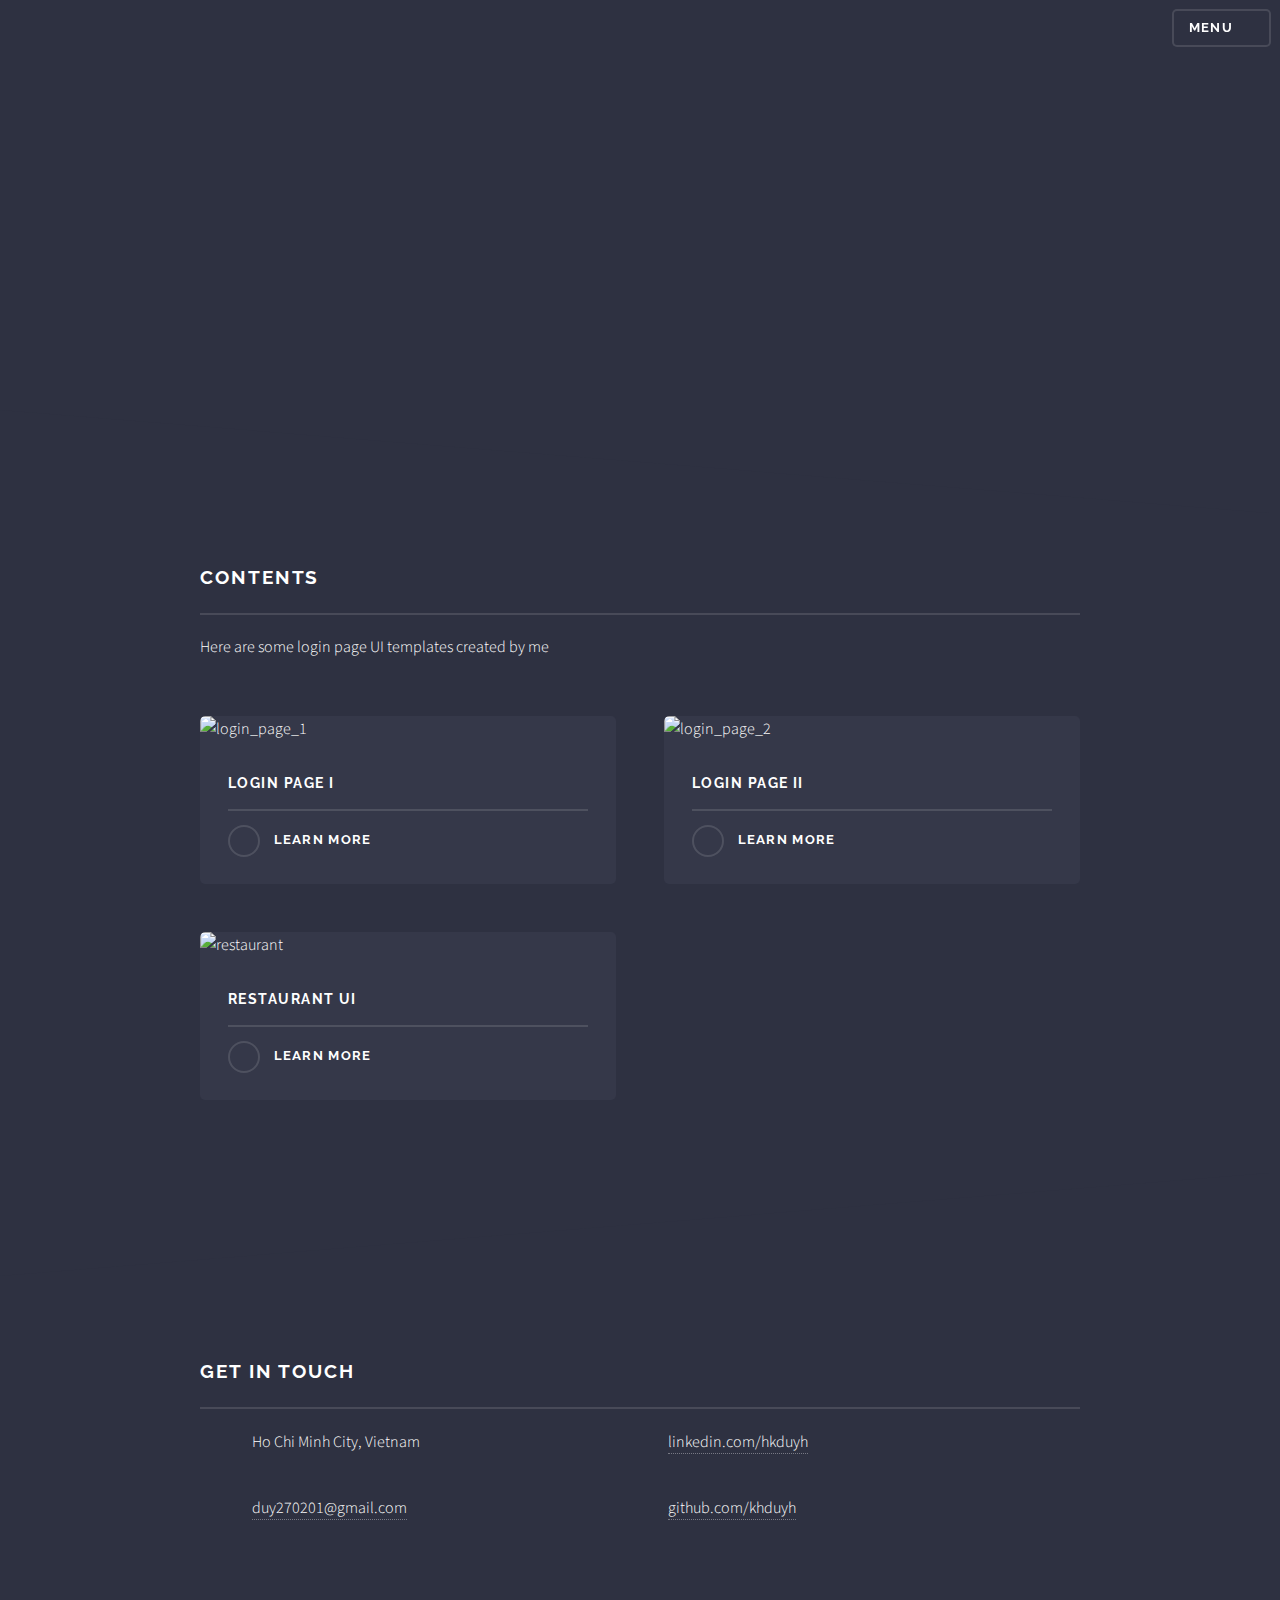
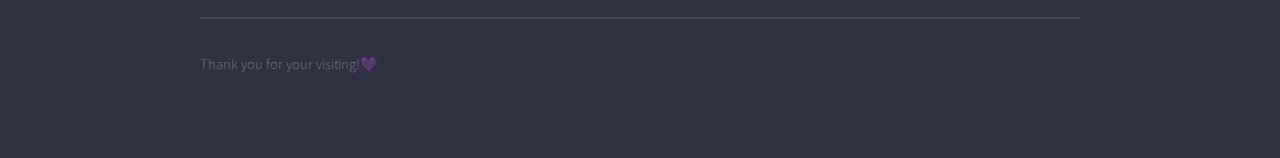
==== commit 616d2c85: "fix content" ====
--- a/index.html
+++ b/index.html
@@ -60,22 +60,21 @@
 											<h3 class="major">Login page II</h3>
 											<a href="./collection/login page 2/index.html" class="special">Learn more</a>
 										</article>
+										<article>
+											<a href="./collection/restaurant_demo/index.html" class="image"><img src="images/restaurant.png" alt="restaurant" /></a>
+											<h3 class="major">Restaurant UI</h3>
+											<a href="./collection/restaurant_demo/index.html" class="special">Learn more</a>
+										</article>
 										<!-- <article>
-											<a href="#" class="image"><img src="images/pic06.jpg" alt="" /></a>
-											<h3 class="major">Ante fermentum</h3>
-											<p>Lorem ipsum dolor sit amet, consectetur adipiscing vehicula id nulla dignissim dapibus ultrices.</p>
-											<a href="#" class="special">Learn more</a>
-										</article>
-										<article>
 											<a href="#" class="image"><img src="images/pic07.jpg" alt="" /></a>
 											<h3 class="major">Fusce consequat</h3>
 											<p>Lorem ipsum dolor sit amet, consectetur adipiscing vehicula id nulla dignissim dapibus ultrices.</p>
 											<a href="#" class="special">Learn more</a>
 										</article> -->
 									</section>
-									<ul class="actions">
+									<!-- <ul class="actions">
 										<li><a href="#" class="button">Browse All</a></li>
-									</ul>
+									</ul> -->
 								</div>
 							</section>
 
@@ -112,7 +111,7 @@
 							</ul>
 							<ul class="contact">
 								<li class="icon brands fa-linkedin"><a href="https://www.linkedin.com/in/hkduyh/">linkedin.com/hkduyh</a></li>
-								<li class="icon brands fa-github"><a href="https://github.com/duy270201">github.com/duy270201</a></li>
+								<li class="icon brands fa-github"><a href="https://github.com/khduyh">github.com/khduyh</a></li>
 							</ul>
 							<ul class="copyright">
 								<li>Thank you for your visiting!💜</li>
